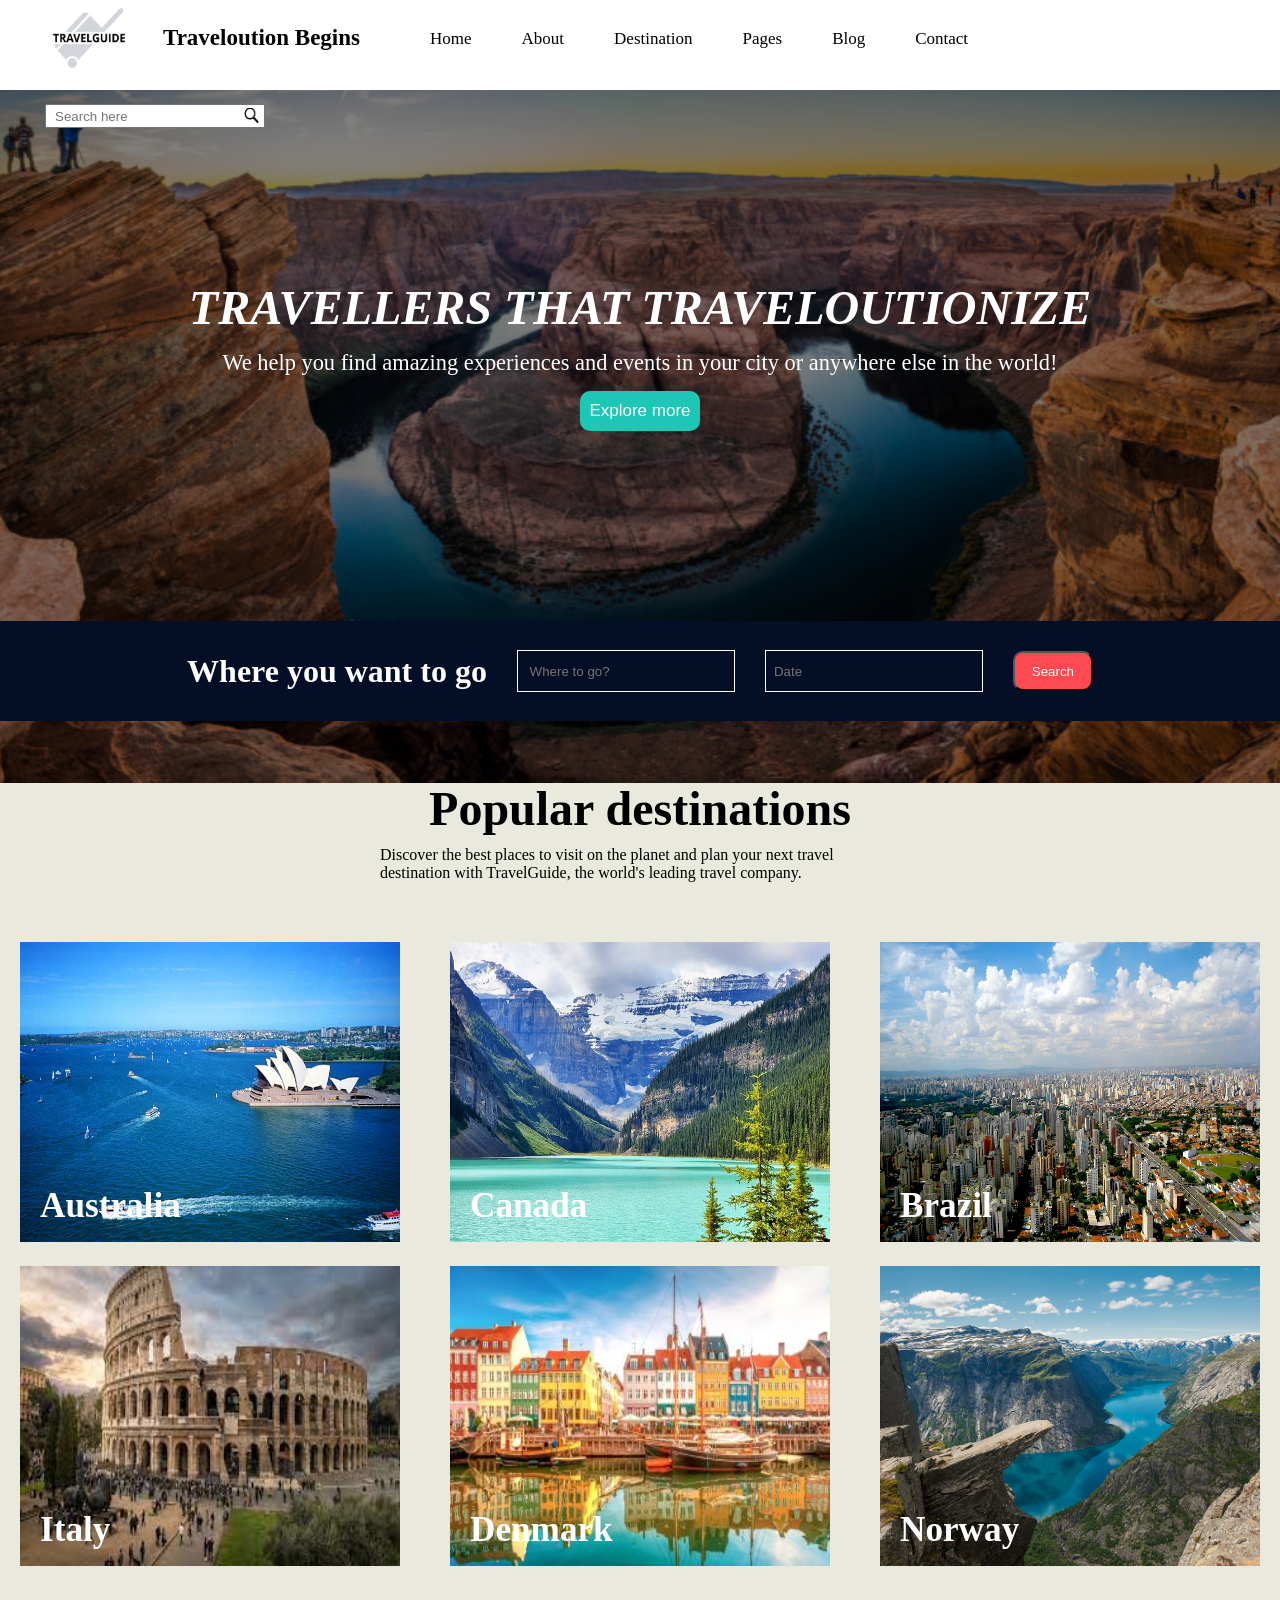
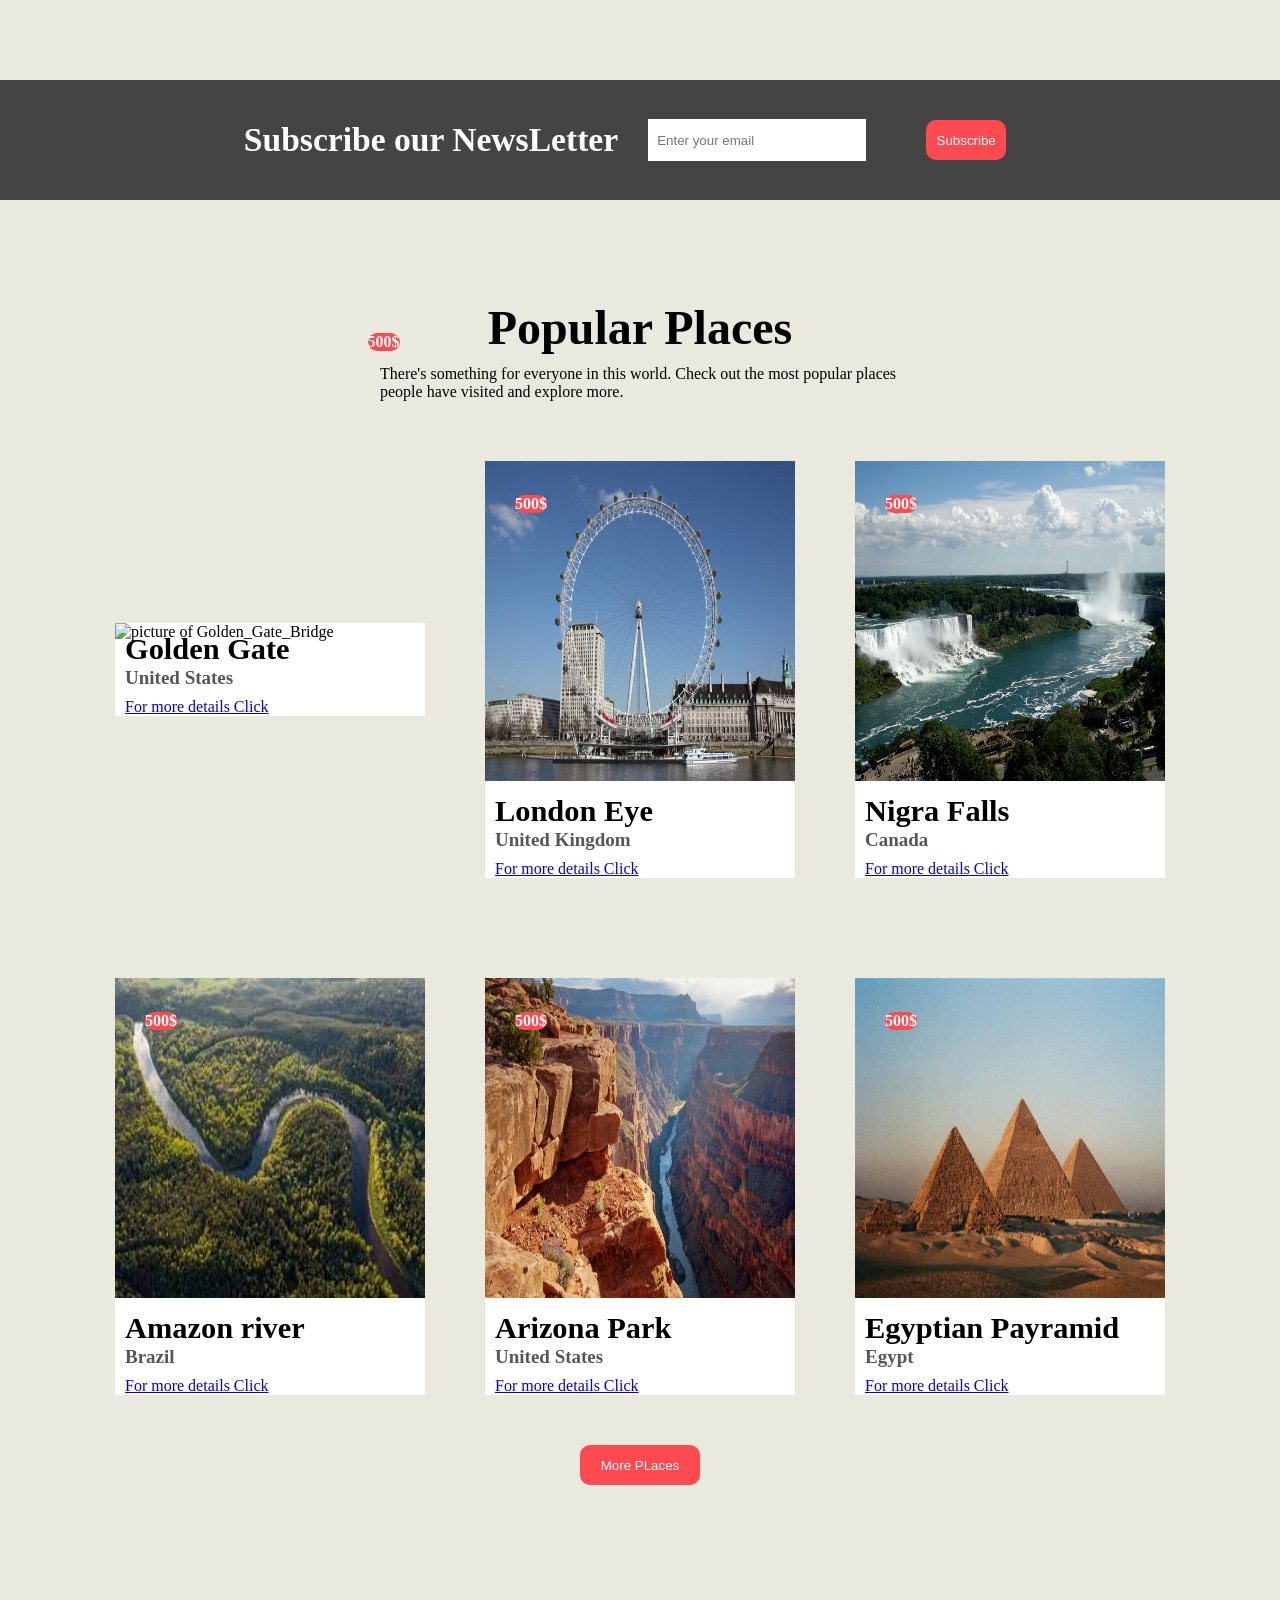
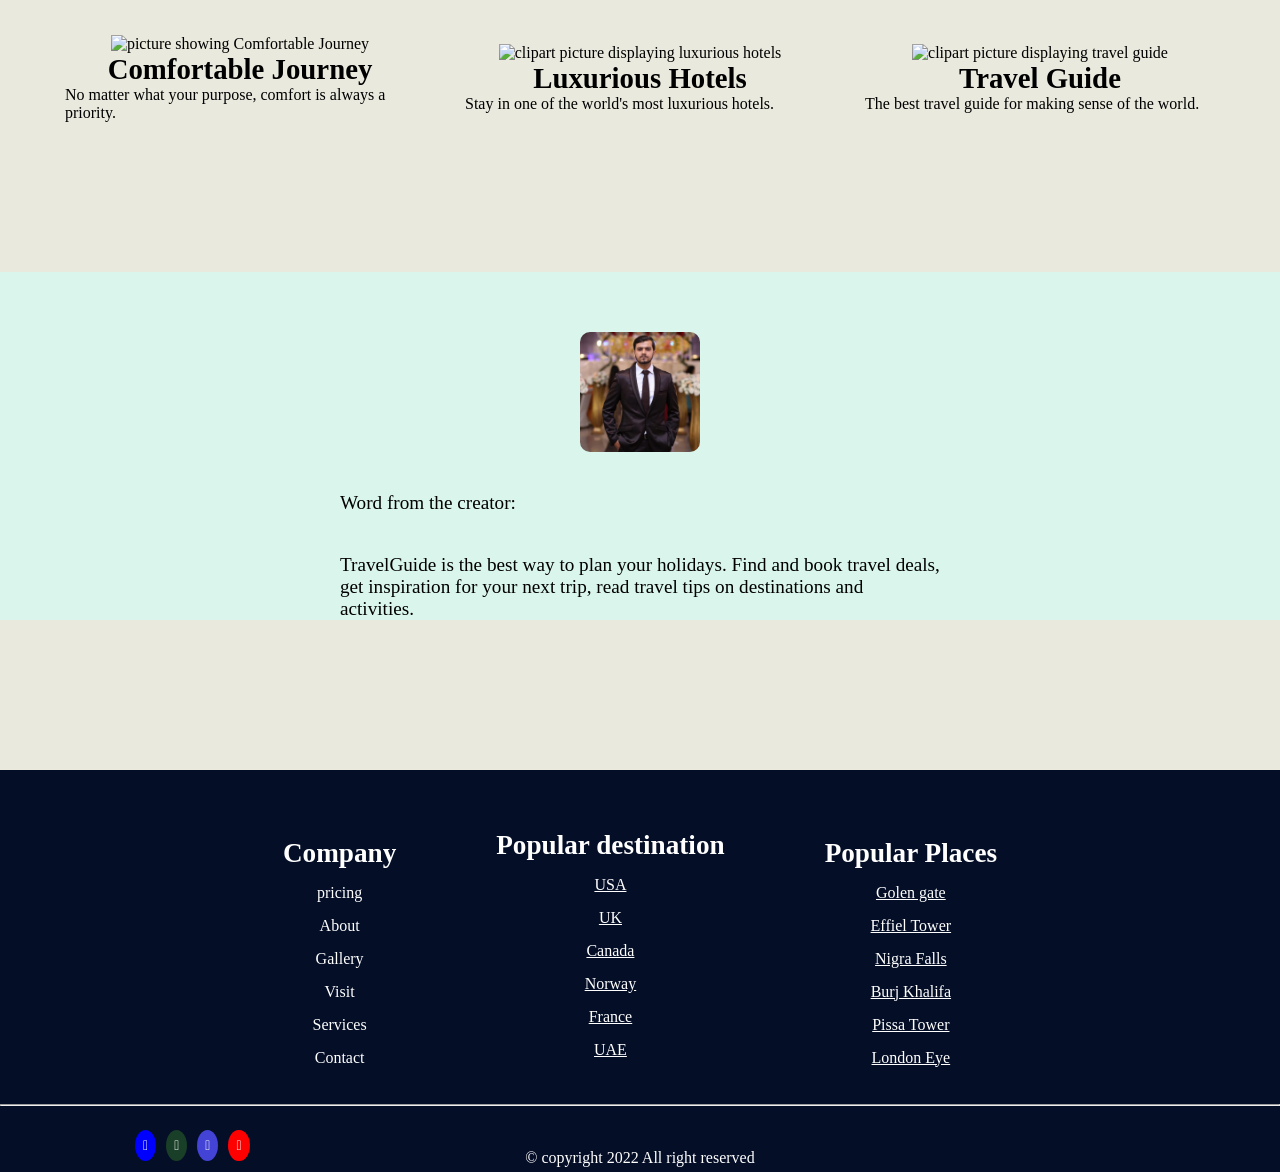
==== index.html @ 70f2ad27 "Update index.html" ====
<!DOCTYPE html>
<html lang="en">
  <head>
    <meta charset="UTF-8" />
    <meta http-equiv="X-UA-Compatible" content="IE=edge" />
    <meta name="viewport" content="width=device-width, initial-scale=1.0" />

    <meta name="description" content="Travel Guide Traveloution">
  <meta name="keywords" content="Traveloution,airways,world travel,Backpack">
  <meta name="author" content="Hassan Saif">

    <link rel="stylesheet" href="Tourism.css" />
    <title>BackPack Traveloution</title>
  </head>
  <body>
    <header>
      <div class="navbar">
        <img src="img/travelGuide.webp" alt="travel guide logo" />
        <h3>Traveloution Begins</h3>
        <div class="navigation">
          <ul>
            <li>Home</li>
            <li>About</li>
            <li>Destination</li>
            <li>Pages</li>
            <li>Blog</li>
            <li>Contact</li>
          </ul>
        </div>
        <div class="search">
          <input type="text" placeholder="Search here" />
          <img src="img/search.PNG" alt="search logo" />
        </div>
      </div>
    </header>

    <main>
      <div class="container">
        <h1>TRAVELLERS THAT TRAVELOUTIONIZE</h1>
        <p>
          We help you find amazing experiences and events in your city or anywhere else in the world!
        </p>
        <button class="btn">Explore more</button>
      </div>

      <div class="contain">
        <div class="c">
          <h1>Where you want to go</h1>
        </div>
        <div class="c">
          <input type="text" placeholder=" Where to go?" />
        </div>
        <div class="c">
          <input type="text" placeholder="Date" />
        </div>
        <div class="c">
          <button class="btn">Search</button>
        </div>
      </div>

      <div class="destination">
        <h1>Popular destinations</h1>
        <p>
          Discover the best places to visit on the planet and plan your next travel destination with TravelGuide, the world's leading travel company.
        </p>

        <div class="boxes">
          <div class="box">
            <img src="img/australiatour.jpg" alt="picture of Australia" />
            <h4>Australia</h4>
          </div>
          <div class="box">
            <img src="img/canadatour.jpg" alt="picture of Canada" />
            <h4>Canada</h4>
          </div>
          <div class="box">
            <img src="img/braziltour.jpg" alt="picture of Brazil" />
            <h4>Brazil</h4>
          </div>
        </div>
        <div class="boxes">
          <div class="box">
            <img src="img/italytour.jpg" alt="picture of Italy" />
            <h4>Italy</h4>
          </div>
          <div class="box">
            <img src="img/denmarktour.jpg" alt="picture of Denmark" />
            <h4>Denmark</h4>
          </div>
          <div class="box">
            <img src="img/norwaytour.jpg" alt="picture of Norway" />
            <h4>Norway</h4>
          </div>
        </div>
      </div>

      <div class="newsLetter">
        <h1>Subscribe our NewsLetter</h1>
        <!-- <div class="n">
                <h1>Subscribe our NewsLetter</h1>
            </div> -->
        <div class="n">
          <input type="text" placeholder="Enter your email" />
        </div>
        <div class="n">
          <button class="b">Subscribe</button>
        </div>
      </div>

      <div class="places">
        <h1>Popular Places</h1>
        <p>
          There's something for everyone in this world. Check out the most popular places people have visited and explore more.
        </p>

        <div class="place">
          <div class="area">
            <img src="img/golden_Gate.jpg" alt="picture of Golden_Gate_Bridge" />
            <h4>500$</h4>
            <h2>Golden Gate</h2>
            <h3>United States</h3>
            <a
              style="margin-left: 10px"
              href="https://www.nps.gov/goga/index.htm"
              target="_blank"
              >For more details Click</a
            >
          </div>
          <div class="area">
            <img src="img/london_eye.jpg" alt="picture of London eye" />
            <h4>500$</h4>
            <h2>London Eye</h2>
            <h3>United Kingdom</h3>
            <a
              style="margin-left: 10px"
              href="https://www.londoneye.com/"
              target="_blank"
              >For more details Click</a
            >
          </div>
          <div class="area">
            <img src="img/nigrafalls.jpg" alt="picture of Nigra Falls" />
            <h4>500$</h4>
            <h2>Nigra Falls</h2>
            <h3>Canada</h3>
            <a
              style="margin-left: 10px"
              href="https://www.niagarafallstourism.com/"
              target="_blank"
              >For more details Click</a
            >
          </div>
        </div>

        <div class="place">
          <div class="area">
            <img src="img/amazon_river.jpg" alt="picture of Amazon river" />
            <h4>500$</h4>
            <h2>Amazon river</h2>
            <h3>Brazil</h3>
            <a
              style="margin-left: 10px"
              href="https://en.wikipedia.org/wiki/Amazon_River"
              target="_blank"
              >For more details Click</a
            >
          </div>
          <div class="area">
            <img src="img/arizona_park.jpg" alt="picture of Arizona park" />
            <h4>500$</h4>
            <h2>Arizona Park</h2>
            <h3>United States</h3>
            <a
              style="margin-left: 10px"
              href="https://www.nps.gov/state/az/index.htm"
              target="_blank"
              >For more details Click</a
            >
          </div>
          <div class="area">
            <img src="img/egyptian_pyramid.jpg" alt="picture of egypt Pyramid" />
            <h4>500$</h4>
            <h2>Egyptian Payramid</h2>
            <h3>Egypt</h3>
            <a
              style="margin-left: 10px"
              href="https://www.britannica.com/topic/Pyramids-of-Giza"
              target="_blank"
              >For more details Click</a
            >
          </div>
        </div>

        <button class="more">More PLaces</button>
      </div>

      <div class="offers">
        <div class="off1">
          <img
            src="https://preview.colorlib.com/theme/travelo/img/svg_icon/1.svg"
            alt="picture showing Comfortable Journey"
          />
          <h1>Comfortable Journey</h1>
          <p>
            No matter what your purpose,
            comfort is always a priority.
          </p>
        </div>
        <div class="off1">
          <img
            src="https://preview.colorlib.com/theme/travelo/img/svg_icon/2.svg"
            alt="clipart picture displaying luxurious hotels "
          />
          <h1>Luxurious Hotels</h1>
          <p>
            Stay in one of the world's most luxurious hotels.
          </p>
        </div>
        <div class="off1">
          <img
            src="https://preview.colorlib.com/theme/travelo/img/svg_icon/3.svg"
            alt="clipart picture displaying travel guide"
          />
          <h1>Travel Guide</h1>
          <p>
            The best travel guide for making sense of the world.
          </p>
        </div>
      </div>

      <div class="comment">
        <img src="img/hassan.jpeg" alt="image of creator" />
        <p>
          Word from the creator:
        </p>
        <p>
           TravelGuide is the best way to plan your holidays. Find and book travel deals, get inspiration for your next trip, read travel tips on destinations and activities.
        </p>
      </div>
    </main>

    <footer>
      <div class="foot">
        <div class="f1">
          <h1>Company</h1>
          <p>pricing</p>
          <p>About</p>
          <p>Gallery</p>
          <p>Visit</p>
          <p>Services</p>
          <p>Contact</p>
        </div>
        <div class="f1">
          <h1>Popular destination</h1>
          <p>  </p>
          <a
              style="color: white"
              href="https://www.nyse.com/index"
              >USA
          </a>
          <p>  </p>
          <a
              style="color: white"
              href="https://www.britannica.com/place/United-Kingdom"
              >UK
          </a>

          <p>  </p>
          <a
              style="color: white"
              href="https://travel.usnews.com/rankings/best-canada-vacations/"
              >Canada
          </a>

          <p>  </p>
          <a
              style="color: white"
              href="https://kids.nationalgeographic.com/geography/countries/article/norway"
              >Norway
          </a>
          <p>  </p>
          <a
              style="color: white"
              href="https://www.nationsonline.org/oneworld/france.htm"
              >France
          </a>
          <p>  </p>
          <a
              style="color: white"
              href="https://www.dfat.gov.au/geo/united-arab-emirates/united-arab-emirates-country-brief"
              >UAE
          </a>
          <p>  </p>
        </div>
        <div class="f1">
          <h1>Popular Places</h1>

          <p>  </p>
          <a
              style="color: white"
              href=" https://en.wikipedia.org/wiki/Golden_Gate_Bridge"
              >Golen gate
          </a>
          <p>  </p>
          <a
              style="color: white"
              href=" https://www.toureiffel.paris/en"
              >Effiel Tower
          </a>
          <p>  </p>
          <a
              style="color: white"
              href="https://www.niagarafallslive.com/"
              >Nigra Falls
          </a>
          <p>  </p>
          <a
              style="color: white"
              href="https://www.burjkhalifa.ae/en/"
              >Burj Khalifa
          </a>
          <p>  </p>
          <a
              style="color: white"
              href="https://www.florence-museum.com/leaning-tower-of-pisa.php"
              >Pissa Tower
          </a>
          <p>  </p>
          <a
              style="color: white"
              href="https://www.londoneye.com/"
              >London Eye
          </a>

        </div>
      </div>
      <hr style="margin-top: 30px" />
      <div style="margin-top: 20px; padding: 5px" class="copyright">
        <div style="margin-left: 120px" class="icons">
          <a id="icon1" href="https://www.facebook.com/" target="_blank"></a>

          <a id="icon2" href="https://www.whatsapp.com/" target="_blank"></a>
          <a
            id="icon3"
            target="_blank" href="https://twitter.com/" target="_blank"></a>
          </a>
          <a id="icon4" href="https://www.youtube.com/" target="_blank"></a>
        </div>
        <p>&copy; copyright 2022 All right reserved</p>
      </div>
    </footer>
  </body>
  <script
    src="https://kit.fontawesome.com/7025fa2efc.js"
    crossorigin="anonymous"
  ></script>
</html>
---- Tourism.css ----
*{
    margin: 0;
    padding: 0;
}
body{
    background-color: rgb(233, 233, 222);
}
header{
    background-color: white;
    position: sticky;
    top: 0;
    height: 90px;
    z-index: 2;
}
.navbar{
    display: flex;
    flex-wrap: wrap;
}
.navbar h3{
    font-size: 23px;
    margin: 25px -15px;
}
.navbar img{
    width: 90px;
    height: 60px;
    margin: 8px 44px;
}
ul{
    display: flex;
    margin: 0px 60px;
}
li{
    list-style: none;
    margin: 29px 25px;
    font-size: 17px;
}
li:hover{
    color: #1EC6B6;
    cursor: pointer;
}
.search {
    display: flex;
}
.search input{
    margin: 26px 45px;
    width: 200px;
    height: 20px;
    padding: 0px 8px;
}
.search img{
    width: 15px;
    height: 15px;
    position: relative;
    top: 22px;
    left: -110px;
}
.container::before{
    content: '';
    background: url('img/us tourism.jpeg') no-repeat center center/cover;
    position: absolute;
    width: 100%;
    height: 95%;
    z-index: -1;
    filter: brightness(50%);
}
.container{
    color: white;
    display: flex;
    flex-direction: column;
    align-items: center;
    justify-content: center;
    margin: 180px 0px;
    flex-wrap: wrap;
}
.container h1{
    margin: 10px 0px;
    font-size: 3rem;
    font-style: italic;
}
.container p{
    margin: 5px 0px;
    font-size: 1.4rem;
}
.container .btn{
    margin: 10px 0px;
    color: white;
    font-size: 17px;
    width: 120px;
    height: 40px;
    background-color: #1EC6B6;
    border: 2px solid #1EC6B6;
    border-radius: 10px;
}
.container .btn:hover{
    background-color: #FF4A52;
    border: 2px solid #FF4A52;
    font-weight: bold;
    cursor: pointer;
}
.contain{
    background-color: #040E27;
    height: 100px;
    color: white;
    display: flex;
    justify-content: center;
    align-items: center;
}
.c{
    margin: 0px 15px;
}
.c input{
    background-color: #040E27;
    border: 1px solid white;
    color: white;
    width: 200px;
    height: 40px;
    padding: 0px 8px;
}
.c .btn{
    width: 80px;
    height: 40px;
    background-color: #FF4A52;
    color: white;
    border-radius: 10px;
}
.c .btn:hover{
    background-color: #1EC6B6;
    cursor: pointer;
    font-weight: bold;
}
.destination{
    margin: 60px 0px;
    display: flex;
    flex-direction: column;
    justify-content: center;
    align-items: center;
}
.destination h1{
    font-size: 3rem;
}
.destination p{
    margin: 10px 0px;
    width: 520px;
}
.boxes{
    margin: 50px 0px;
    display: flex;
    justify-content: center;
    align-items: center;
}
.box{
    margin: 0px 25px;
}
.box img{
    width: 380px ;
    height: 300px;
}
.box h4{
    margin: -60px 20px;
    font-size: 2.2rem;
    color: white;
}

.newsLetter{
    margin-top: 140px;
    height: 120px;
    display: flex;
    justify-content: center;
    align-items: center;
    background-color: #444;
}
.n{
    margin: 0px 30px;
}
.n input{
    background-color: white;
    border: 1px solid white;
    color:#444 ;
    width: 200px;
    height: 40px;
    padding: 0px 8px;
}
.n .b{
    width: 80px;
    height: 40px;
    background-color: #FF4A52;
    border: 2px solid #FF4A52;
    color: white;
    border-radius: 10px;
}
.n .b:hover{
    background-color: #1EC6B6;
    border: 2px solid  #1EC6B6;
    font-weight: bold;
    cursor: pointer;
}
.newsLetter h1{
    color: white;
    font-size: 2.1rem;
}
.places{
    margin: 100px 0px;
    color: black;
    display: flex;
    flex-direction: column;
    justify-content: center;
    align-items: center;
}
.places h1{
    font-size: 3rem;
}
.places p{
    margin: 10px 0px;
    width: 520px;
}
.place{
    margin: 50px 0px;
    display: flex;
    justify-content: center;
    align-items: center;
}
.area img{
    width: 310px;
    height: 320px;
}
.area{
    background-color: white;
    width: 310px;
    margin: 0px 30px;
}
.area h2{
    margin: -9px 10px;
    font-size: 1.9rem;
}
.area h3{
    margin: 9px 10px;
    color: rgb(87, 85, 85);
    font-size: 19px;
}
.area h4{
    position: relative;
    top: -290px;
    right: -30px;
    background-color: #FF4A52;
    display: inline-block;
    border-radius: 10px;
    color: white;
}

.area:hover{
    color: #FF4A52;
    cursor: pointer;
}
.places .more{
    width: 120px;
    height: 40px;
    background-color: #FF4A52;
    border: 2px solid #FF4A52;
    color: white;
    border-radius: 10px;
}
.places .more:hover{
    background-color: #1EC6B6;
    border: 2px solid  #1EC6B6;
    font-weight: bold;
    cursor: pointer;
    font-weight: bold;
}
.offers{
    margin-top: 150px;
    display: flex;
    justify-content: center;
    align-items: center;
}
.off1{
    display: flex;
    flex-direction: column;
    justify-content: center;
    align-items: center;
    margin: 0px 25px;
    flex-wrap: wrap;
}
.off1 p{
    width: 350px;
}
.off1 h1{
    font-size: 1.8rem;
}
.comment{
    margin-top: 150px;
    display: flex;
    flex-direction: column;
    justify-content: center;
    align-items: center;
    flex-wrap: wrap;
    background-color: rgb(217, 245, 236);
}
.comment img{
    margin-top: 60px;
    width: 120px;
    height: 120px;
    border-radius: 10px;
}
.comment p{
    margin-top: 40px;
    font-size: 1.2rem;
    width: 600px;
}
footer{
    margin-top: 150px;
    background-color: #040e27;
}
.foot{
    display: flex;
    justify-content: center;
    align-items: center;
    flex-wrap: wrap;
}
.f1{
    display: flex;
    flex-direction: column;
    justify-content: center;
    align-items: center;
    color: white;
    margin: 0px 50px;
    flex-wrap: wrap;
}
.f1 p{
    margin-top: 15px;
}
.f1 h1{
    margin-top: 60px;
    font-size: 1.7rem;
}
.copyright{
    color: white;
    text-align: center;
    font-size: 1.0rem;
}
.f1 p:hover{
    color: #FF4A52;
    cursor: pointer;
}
.icons{
    display: flex;
}
#icon1::before{
content:"\f09a";
font-family: FontAwesome;
color: white;
background-color: blue;
padding: 8px;
border-radius: 50%;
font-size: 14px;
position: relative;
top: 5px;
margin-left: 10px;
}
#icon2::before{
content:"\f232";
font-family: FontAwesome;
color: white;
background-color: rgb(26, 63, 40);
padding: 8px;
border-radius: 50%;
font-size: 14px;
position: relative;
top: 5px;
margin-left: 10px;
}
#icon3::before{
content:"\f099";
font-family: FontAwesome;
color: white;
background-color: rgb(67, 67, 214);
padding: 8px;
border-radius: 50%;
font-size: 14px;
position: relative;
top: 5px;
margin-left: 10px;
}
#icon4::before{
content:"\f167";
font-family: FontAwesome;
color: white;
background-color: red;
padding: 8px;
border-radius: 50%;
font-size: 14px;
position: relative;
top: 5px;
margin-left: 10px;
}
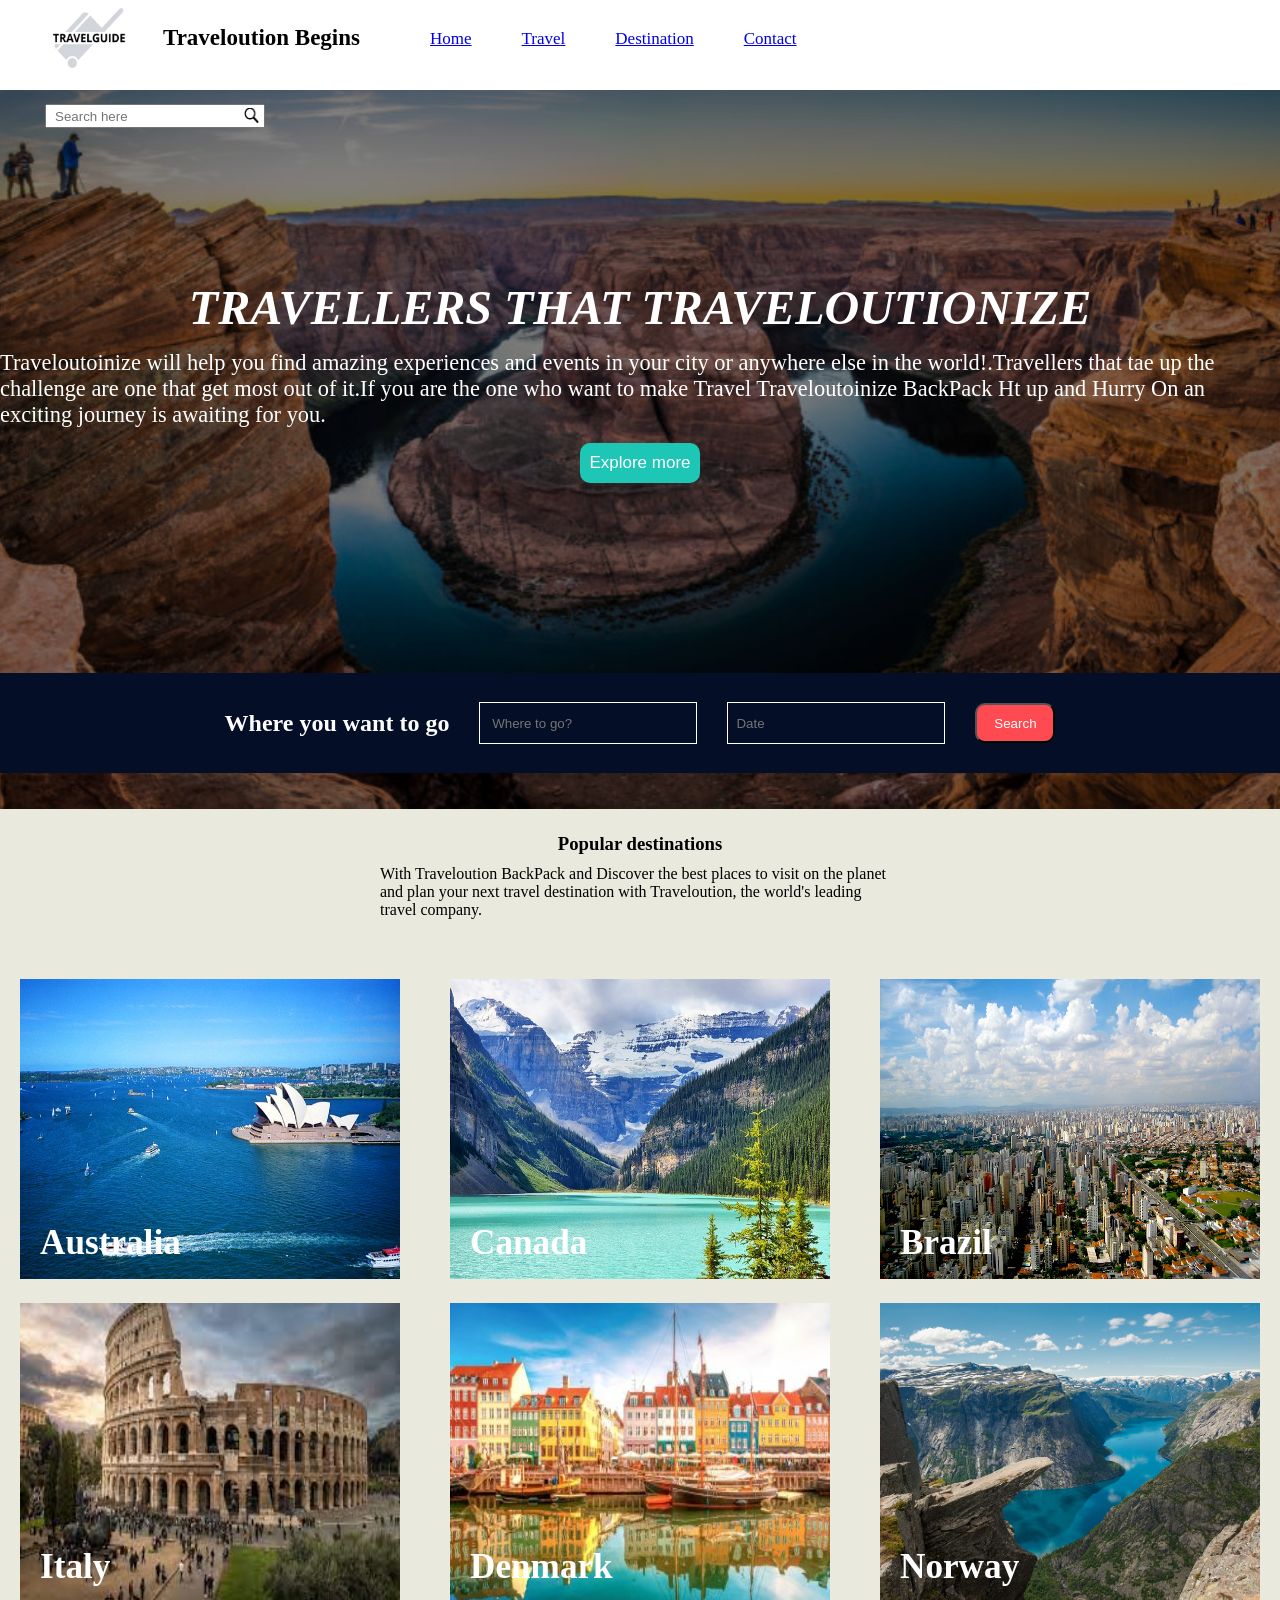
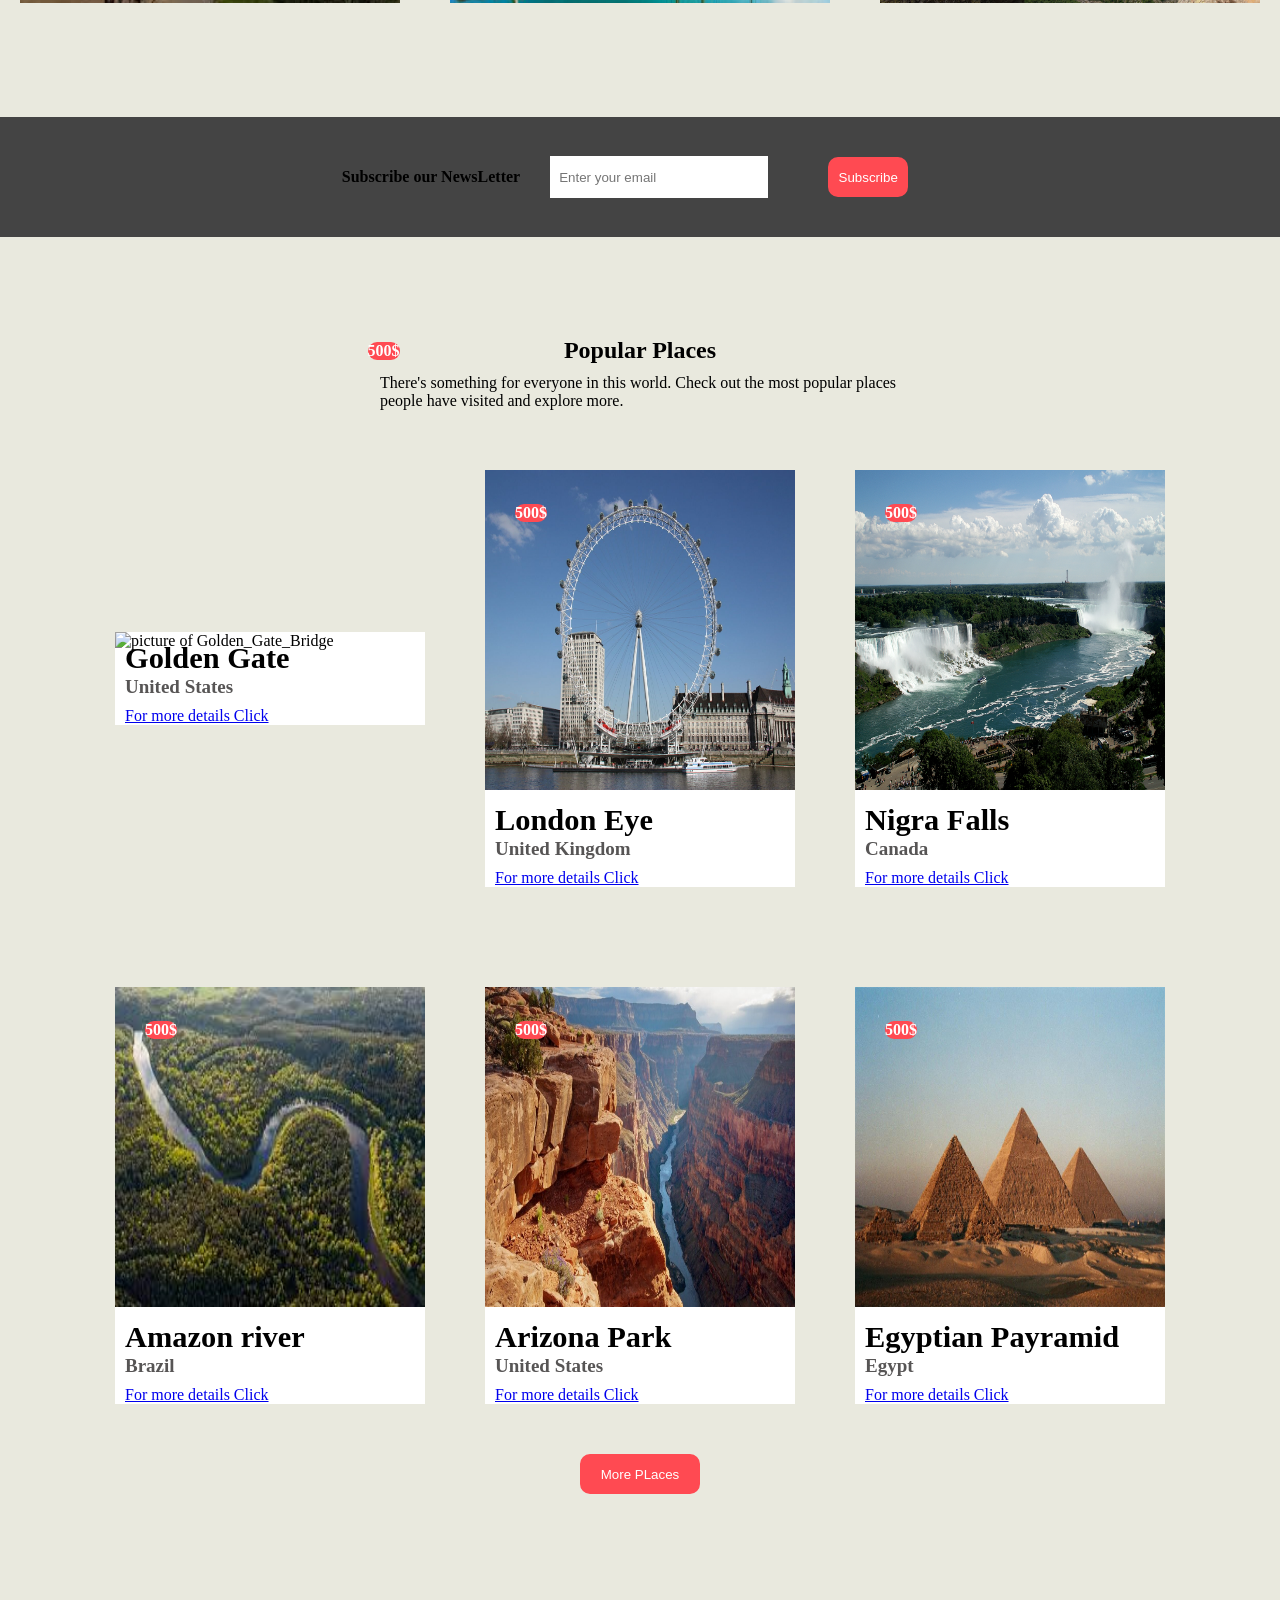
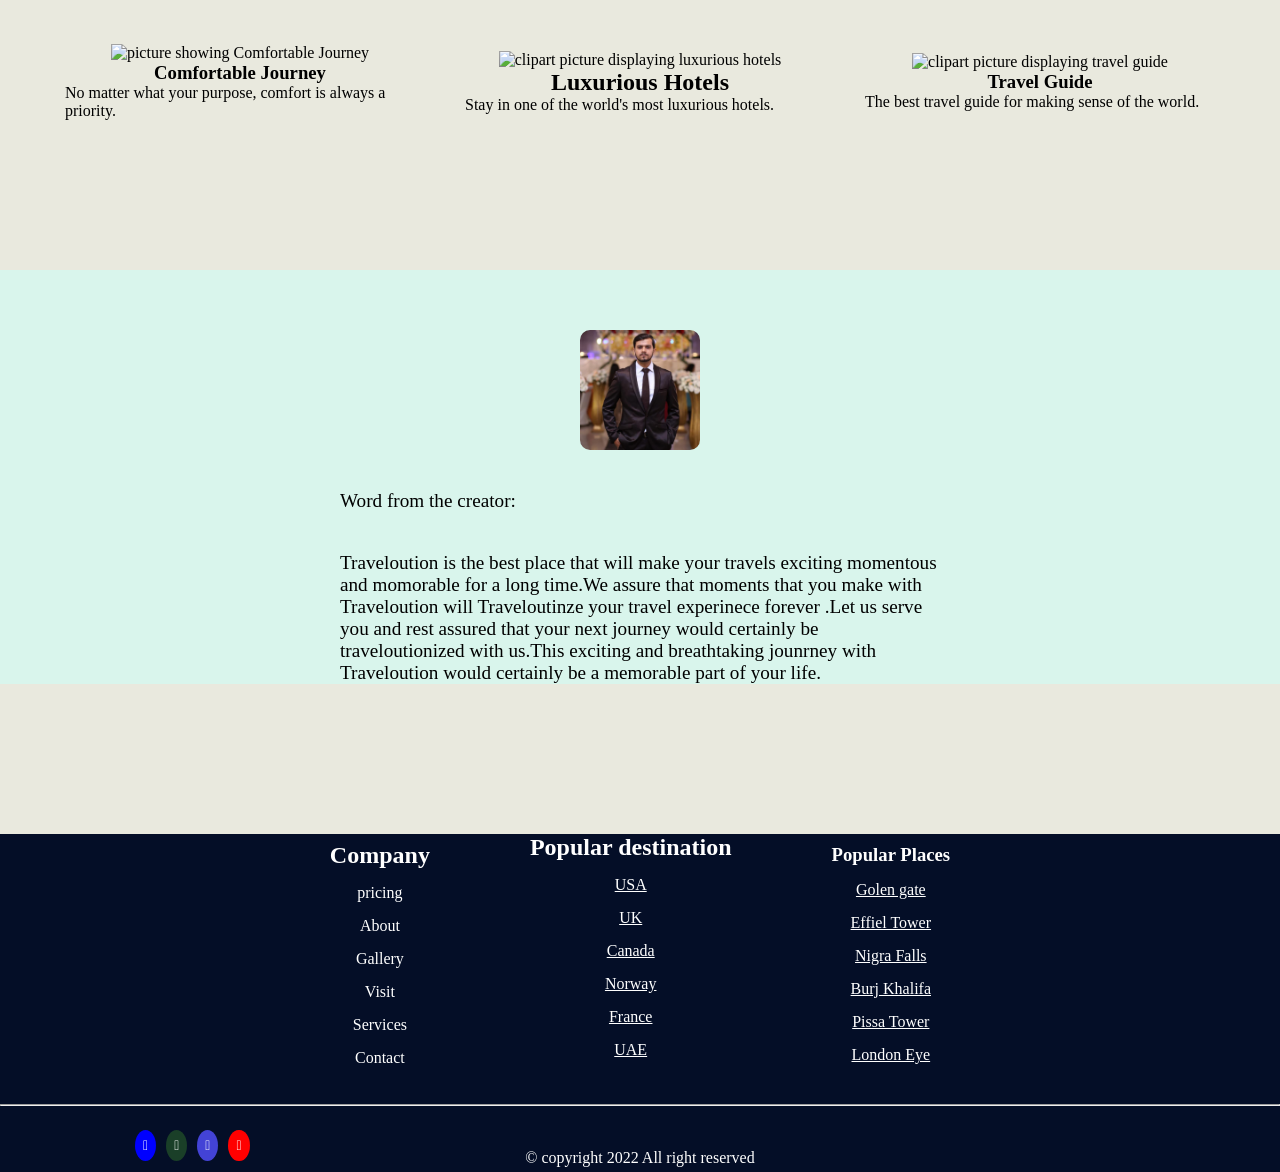
==== commit 28e66a7b: "Update index.html" ====
--- a/index.html
+++ b/index.html
@@ -19,12 +19,10 @@
         <h3>Traveloution Begins</h3>
         <div class="navigation">
           <ul>
-            <li>Home</li>
-            <li>About</li>
-            <li>Destination</li>
-            <li>Pages</li>
-            <li>Blog</li>
-            <li>Contact</li>
+            <li><a href="#myhome">Home</a></li>
+            <li><a href="#travel">Travel</a></li>
+            <li><a href="#myplaces">Destination</a></li>
+            <li><a href="#contact">Contact</a></li>
           </ul>
         </div>
         <div class="search">
@@ -35,17 +33,17 @@
     </header>
 
     <main>
-      <div class="container">
+      <div class="container" id="myhome">
         <h1>TRAVELLERS THAT TRAVELOUTIONIZE</h1>
         <p>
-          We help you find amazing experiences and events in your city or anywhere else in the world!
+          Traveloutoinize will help you find amazing experiences and events in your city or anywhere else in the world!.Travellers that tae up the challenge are one that get most out of it.If you are the one who want to make Travel Traveloutoinize BackPack Ht up and Hurry On an exciting journey is awaiting for you.
         </p>
         <button class="btn">Explore more</button>
       </div>
 
       <div class="contain">
         <div class="c">
-          <h1>Where you want to go</h1>
+          <h2>Where you want to go</h2>
         </div>
         <div class="c">
           <input type="text" placeholder=" Where to go?" />
@@ -58,10 +56,10 @@
         </div>
       </div>
 
-      <div class="destination">
-        <h1>Popular destinations</h1>
-        <p>
-          Discover the best places to visit on the planet and plan your next travel destination with TravelGuide, the world's leading travel company.
+      <div class="destination" id="travel">
+        <h3>Popular destinations</h3>
+        <p>
+          With Traveloution BackPack and Discover the best places to visit on the planet and plan your next travel destination with Traveloution, the world's leading travel company.
         </p>
 
         <div class="boxes">
@@ -95,7 +93,7 @@
       </div>
 
       <div class="newsLetter">
-        <h1>Subscribe our NewsLetter</h1>
+        <h4>Subscribe our NewsLetter</h4>
         <!-- <div class="n">
                 <h1>Subscribe our NewsLetter</h1>
             </div> -->
@@ -107,8 +105,8 @@
         </div>
       </div>
 
-      <div class="places">
-        <h1>Popular Places</h1>
+      <div class="places" id="myplaces">
+        <h2>Popular Places</h2>
         <p>
           There's something for everyone in this world. Check out the most popular places people have visited and explore more.
         </p>
@@ -200,7 +198,7 @@
             src="https://preview.colorlib.com/theme/travelo/img/svg_icon/1.svg"
             alt="picture showing Comfortable Journey"
           />
-          <h1>Comfortable Journey</h1>
+          <h3>Comfortable Journey</h3>
           <p>
             No matter what your purpose,
             comfort is always a priority.
@@ -211,7 +209,7 @@
             src="https://preview.colorlib.com/theme/travelo/img/svg_icon/2.svg"
             alt="clipart picture displaying luxurious hotels "
           />
-          <h1>Luxurious Hotels</h1>
+          <h2>Luxurious Hotels</h2>
           <p>
             Stay in one of the world's most luxurious hotels.
           </p>
@@ -221,7 +219,7 @@
             src="https://preview.colorlib.com/theme/travelo/img/svg_icon/3.svg"
             alt="clipart picture displaying travel guide"
           />
-          <h1>Travel Guide</h1>
+          <h3>Travel Guide</h3>
           <p>
             The best travel guide for making sense of the world.
           </p>
@@ -234,15 +232,15 @@
           Word from the creator:
         </p>
         <p>
-           TravelGuide is the best way to plan your holidays. Find and book travel deals, get inspiration for your next trip, read travel tips on destinations and activities.
+           Traveloution is the best place that will make your travels exciting momentous and momorable for a long time.We assure that moments that you make with Traveloution will Traveloutinze your travel experinece forever .Let us serve you and rest assured that your next journey would certainly be traveloutionized with us.This exciting and breathtaking jounrney with Traveloution would certainly be a memorable part of your life.
         </p>
       </div>
     </main>
 
     <footer>
-      <div class="foot">
+      <div class="foot" id="contact">
         <div class="f1">
-          <h1>Company</h1>
+          <h2>Company</h2>
           <p>pricing</p>
           <p>About</p>
           <p>Gallery</p>
@@ -251,7 +249,7 @@
           <p>Contact</p>
         </div>
         <div class="f1">
-          <h1>Popular destination</h1>
+          <h2>Popular destination</h2>
           <p>  </p>
           <a
               style="color: white"
@@ -293,7 +291,7 @@
           <p>  </p>
         </div>
         <div class="f1">
-          <h1>Popular Places</h1>
+          <h3>Popular Places</h3>
 
           <p>  </p>
           <a
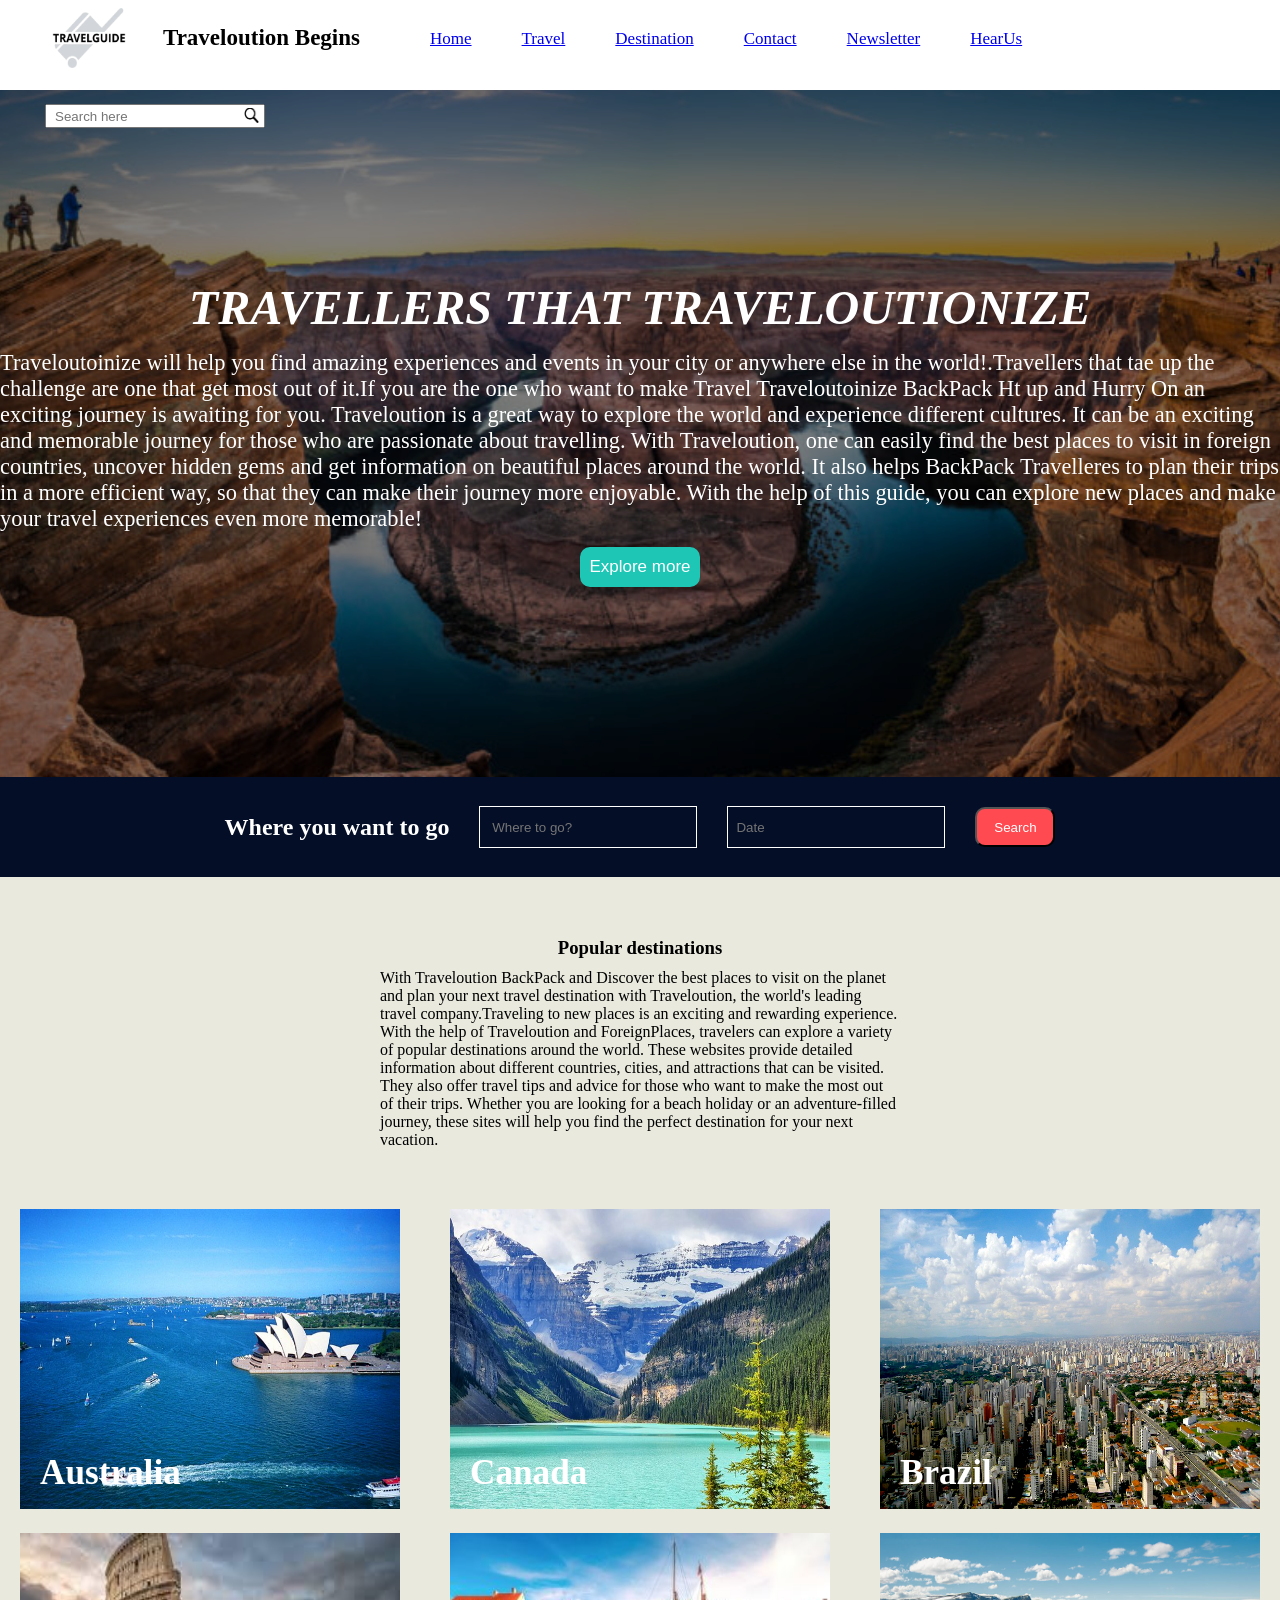
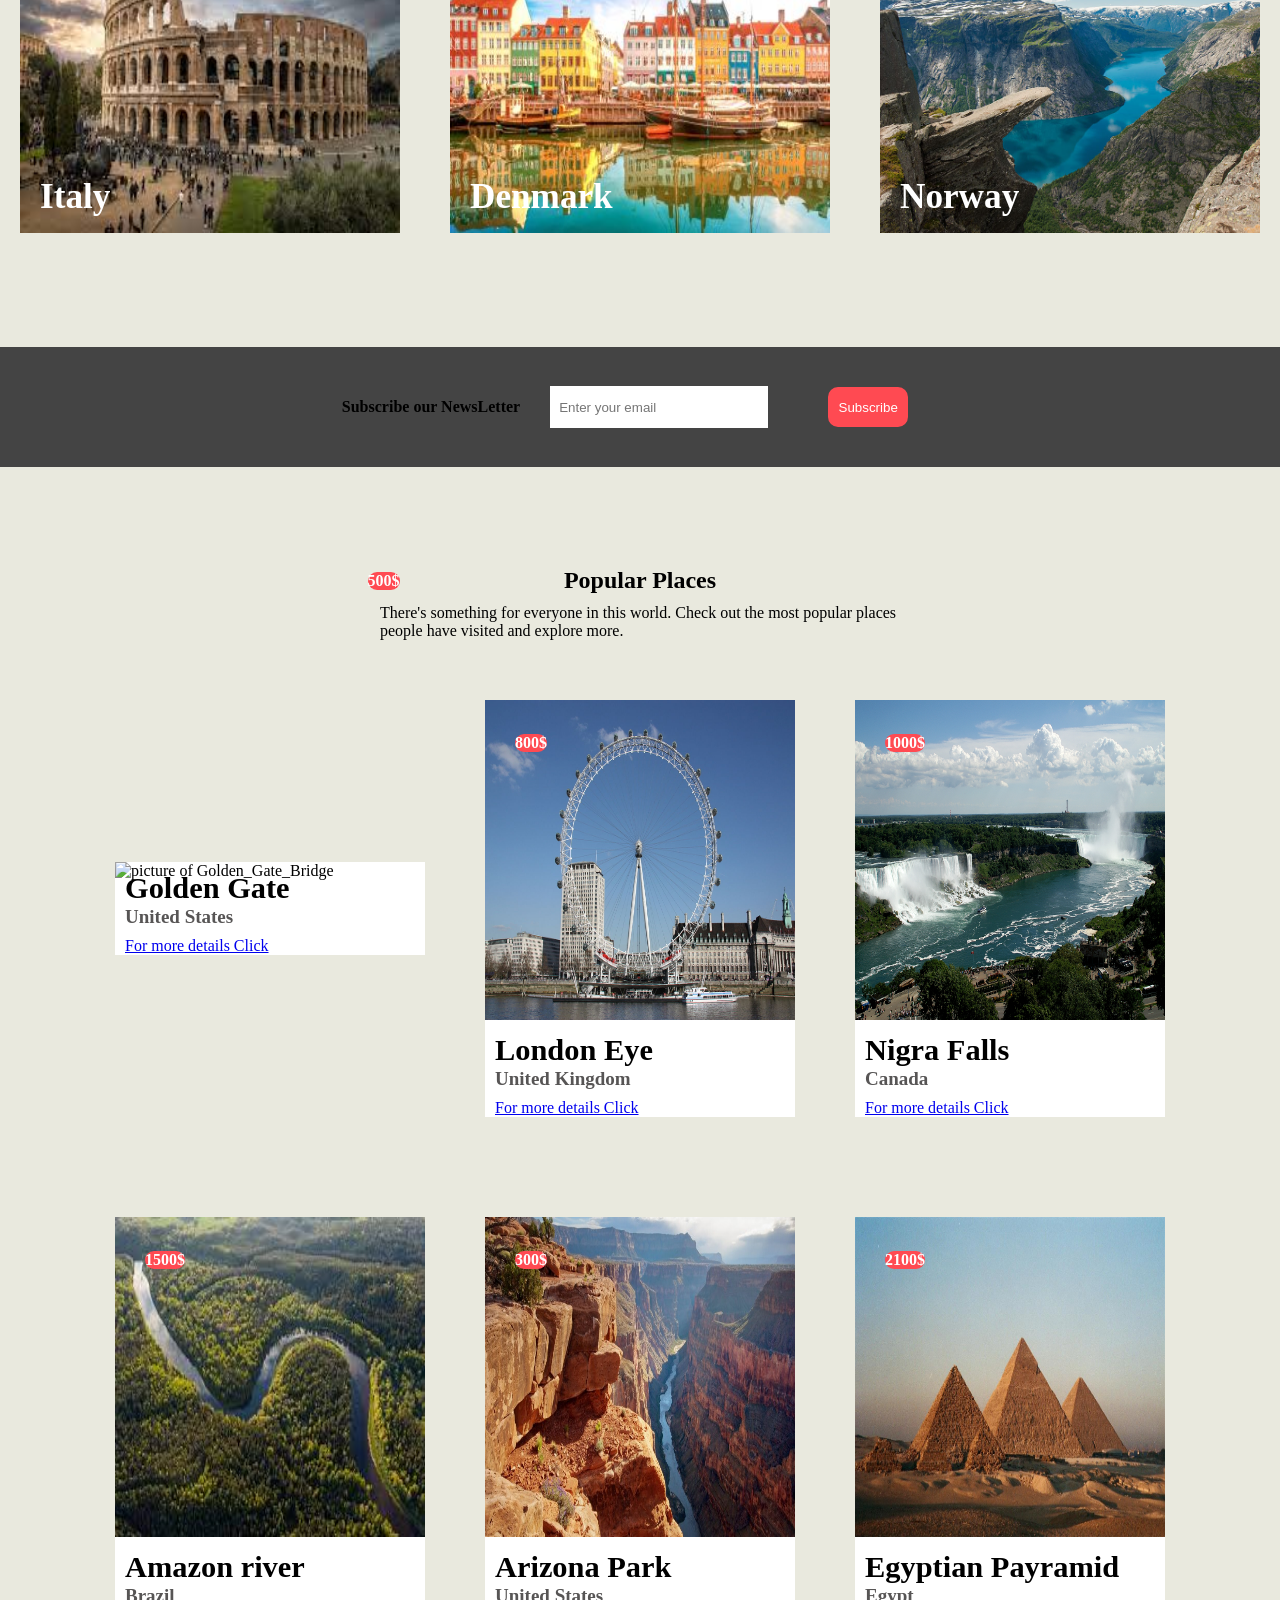
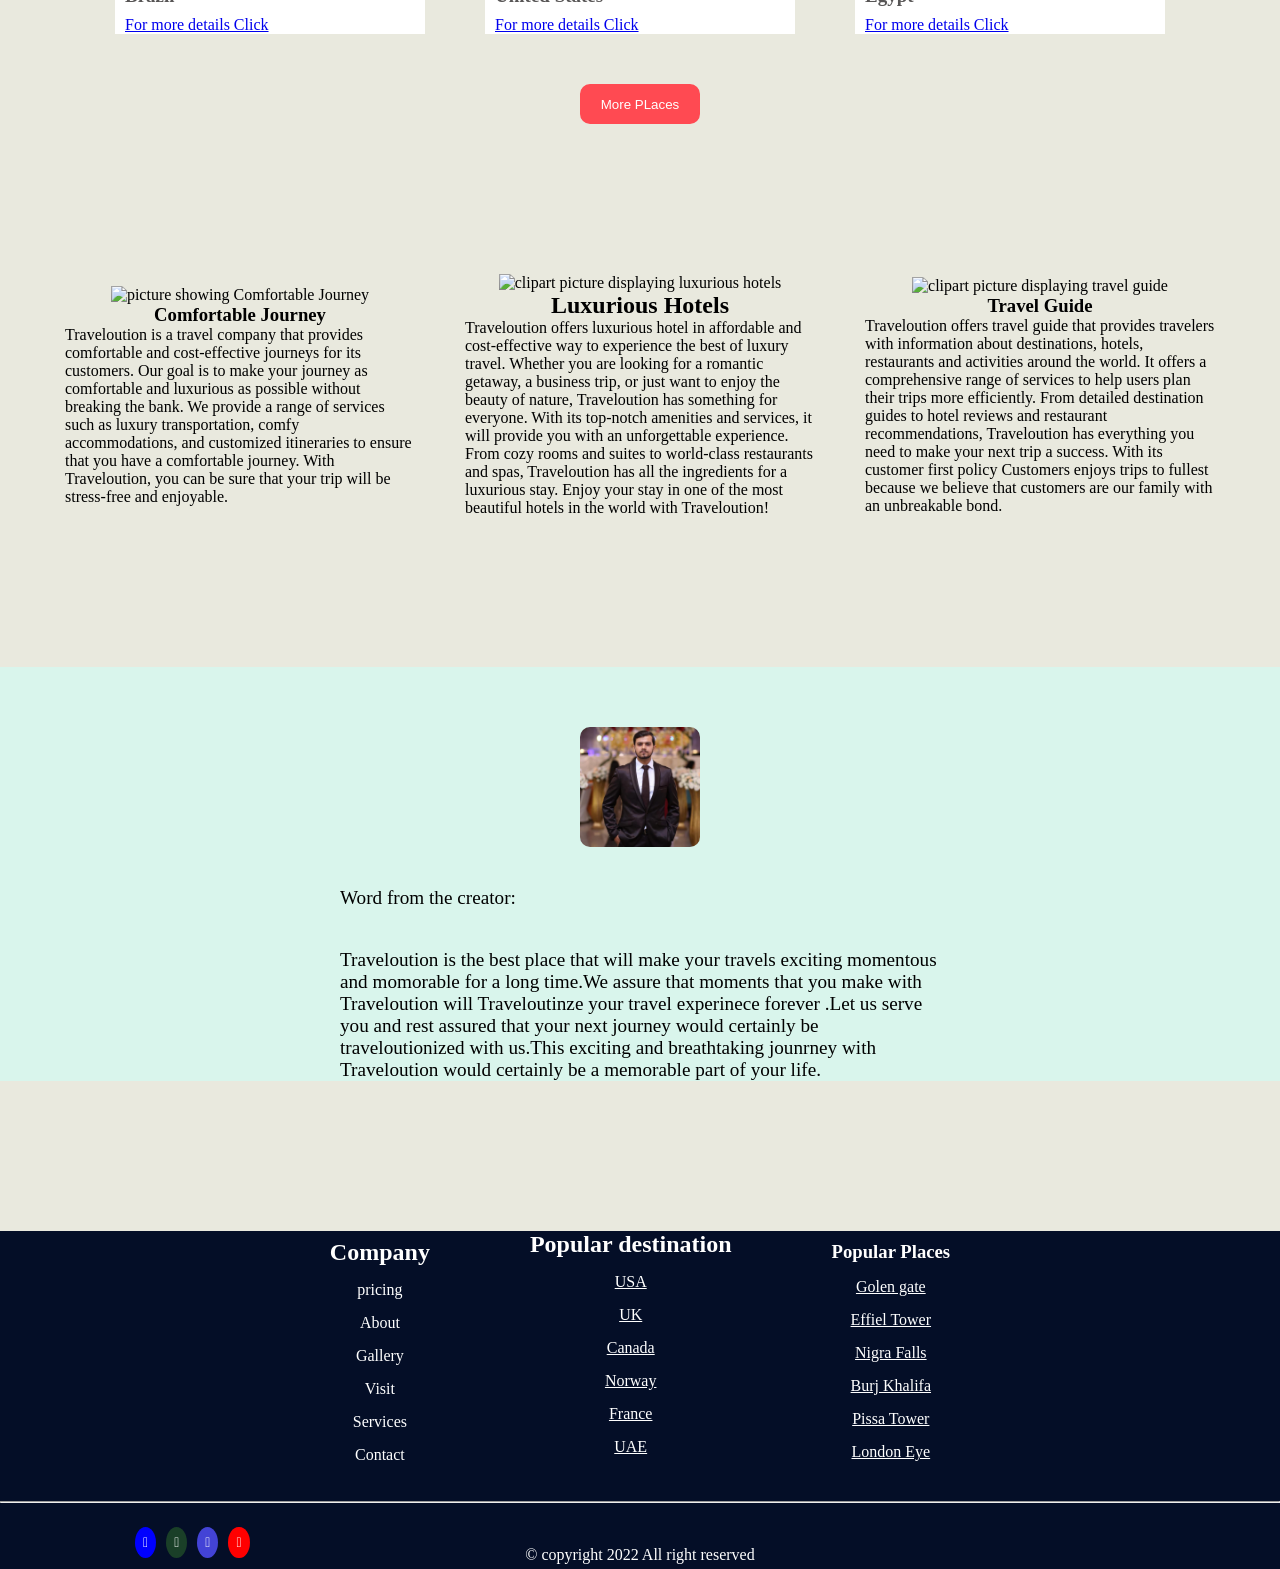
==== commit f5ff10cc: "Updated" ====
--- a/index.html
+++ b/index.html
@@ -23,6 +23,8 @@
             <li><a href="#travel">Travel</a></li>
             <li><a href="#myplaces">Destination</a></li>
             <li><a href="#contact">Contact</a></li>
+            <li><a href="#mynews">Newsletter</a></li>
+            <li><a href="#fromus">HearUs</a></li>
           </ul>
         </div>
         <div class="search">
@@ -37,6 +39,7 @@
         <h1>TRAVELLERS THAT TRAVELOUTIONIZE</h1>
         <p>
           Traveloutoinize will help you find amazing experiences and events in your city or anywhere else in the world!.Travellers that tae up the challenge are one that get most out of it.If you are the one who want to make Travel Traveloutoinize BackPack Ht up and Hurry On an exciting journey is awaiting for you.
+          Traveloution is a great way to explore the world and experience different cultures. It can be an exciting and memorable journey for those who are passionate about travelling. With Traveloution, one can easily find the best places to visit in foreign countries, uncover hidden gems and get information on beautiful places around the world. It also helps BackPack Travelleres to plan their trips in a more efficient way, so that they can make their journey more enjoyable. With the help of this guide, you can explore new places and make your travel experiences even more memorable!
         </p>
         <button class="btn">Explore more</button>
       </div>
@@ -59,7 +62,7 @@
       <div class="destination" id="travel">
         <h3>Popular destinations</h3>
         <p>
-          With Traveloution BackPack and Discover the best places to visit on the planet and plan your next travel destination with Traveloution, the world's leading travel company.
+          With Traveloution BackPack and Discover the best places to visit on the planet and plan your next travel destination with Traveloution, the world's leading travel company.Traveling to new places is an exciting and rewarding experience. With the help of Traveloution and ForeignPlaces, travelers can explore a variety of popular destinations around the world. These websites provide detailed information about different countries, cities, and attractions that can be visited. They also offer travel tips and advice for those who want to make the most out of their trips. Whether you are looking for a beach holiday or an adventure-filled journey, these sites will help you find the perfect destination for your next vacation.
         </p>
 
         <div class="boxes">
@@ -92,7 +95,7 @@
         </div>
       </div>
 
-      <div class="newsLetter">
+      <div class="newsLetter" id="mynews">
         <h4>Subscribe our NewsLetter</h4>
         <!-- <div class="n">
                 <h1>Subscribe our NewsLetter</h1>
@@ -126,7 +129,7 @@
           </div>
           <div class="area">
             <img src="img/london_eye.jpg" alt="picture of London eye" />
-            <h4>500$</h4>
+            <h4>800$</h4>
             <h2>London Eye</h2>
             <h3>United Kingdom</h3>
             <a
@@ -138,7 +141,7 @@
           </div>
           <div class="area">
             <img src="img/nigrafalls.jpg" alt="picture of Nigra Falls" />
-            <h4>500$</h4>
+            <h4>1000$</h4>
             <h2>Nigra Falls</h2>
             <h3>Canada</h3>
             <a
@@ -153,7 +156,7 @@
         <div class="place">
           <div class="area">
             <img src="img/amazon_river.jpg" alt="picture of Amazon river" />
-            <h4>500$</h4>
+            <h4>1500$</h4>
             <h2>Amazon river</h2>
             <h3>Brazil</h3>
             <a
@@ -165,7 +168,7 @@
           </div>
           <div class="area">
             <img src="img/arizona_park.jpg" alt="picture of Arizona park" />
-            <h4>500$</h4>
+            <h4>300$</h4>
             <h2>Arizona Park</h2>
             <h3>United States</h3>
             <a
@@ -177,7 +180,7 @@
           </div>
           <div class="area">
             <img src="img/egyptian_pyramid.jpg" alt="picture of egypt Pyramid" />
-            <h4>500$</h4>
+            <h4>2100$</h4>
             <h2>Egyptian Payramid</h2>
             <h3>Egypt</h3>
             <a
@@ -200,8 +203,7 @@
           />
           <h3>Comfortable Journey</h3>
           <p>
-            No matter what your purpose,
-            comfort is always a priority.
+            Traveloution is a travel company that provides comfortable and cost-effective journeys for its customers. Our goal is to make your journey as comfortable and luxurious as possible without breaking the bank. We provide a range of services such as luxury transportation, comfy accommodations, and customized itineraries to ensure that you have a comfortable journey. With Traveloution, you can be sure that your trip will be stress-free and enjoyable.
           </p>
         </div>
         <div class="off1">
@@ -211,7 +213,7 @@
           />
           <h2>Luxurious Hotels</h2>
           <p>
-            Stay in one of the world's most luxurious hotels.
+            Traveloution offers luxurious hotel in affordable and cost-effective way to experience the best of luxury travel. Whether you are looking for a romantic getaway, a business trip, or just want to enjoy the beauty of nature, Traveloution has something for everyone. With its top-notch amenities and services, it will provide you with an unforgettable experience. From cozy rooms and suites to world-class restaurants and spas, Traveloution has all the ingredients for a luxurious stay. Enjoy your stay in one of the most beautiful hotels in the world with Traveloution!
           </p>
         </div>
         <div class="off1">
@@ -221,12 +223,12 @@
           />
           <h3>Travel Guide</h3>
           <p>
-            The best travel guide for making sense of the world.
+            Traveloution offers travel guide that provides travelers with information about destinations, hotels, restaurants and activities around the world. It offers a comprehensive range of services to help users plan their trips more efficiently. From detailed destination guides to hotel reviews and restaurant recommendations, Traveloution has everything you need to make your next trip a success. With its customer first policy  Customers enjoys trips to fullest because we believe that customers are our family with an unbreakable bond.
           </p>
         </div>
       </div>
 
-      <div class="comment">
+      <div class="comment" id="fromus">
         <img src="img/hassan.jpeg" alt="image of creator" />
         <p>
           Word from the creator:
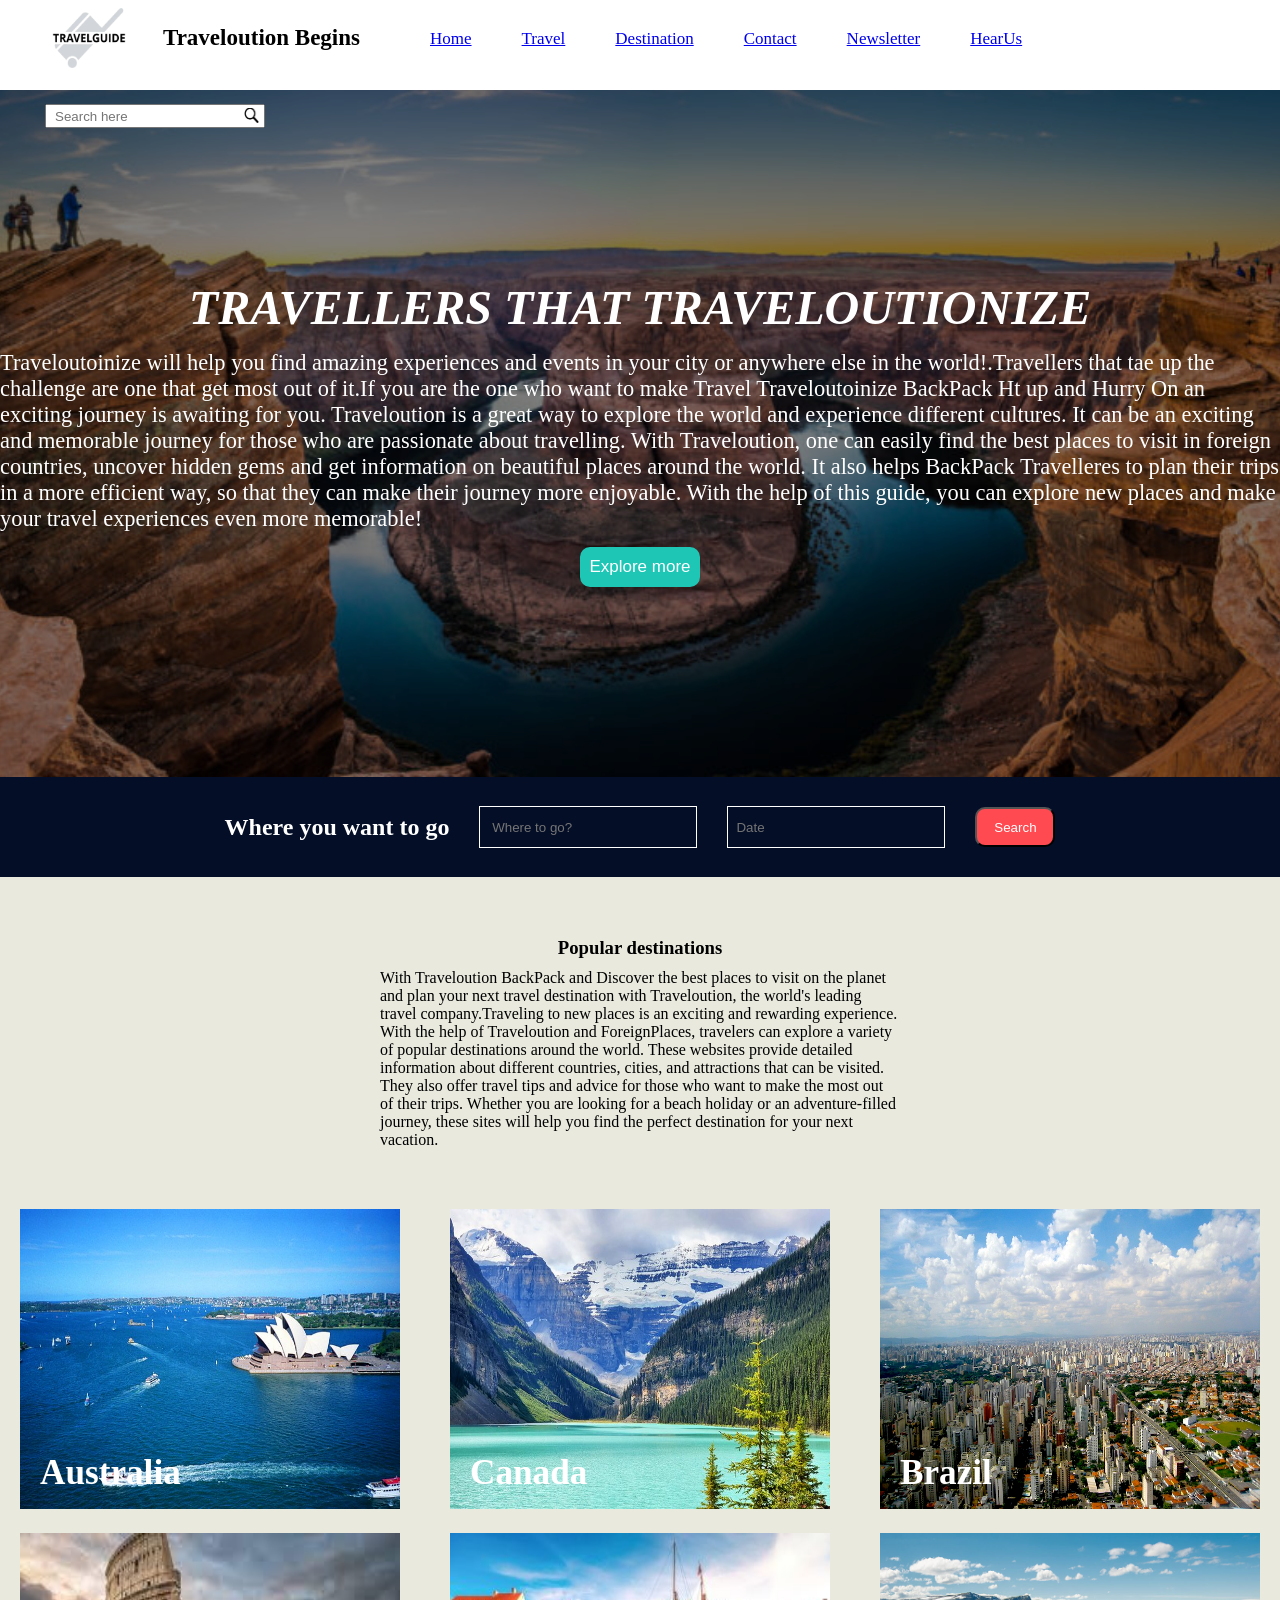
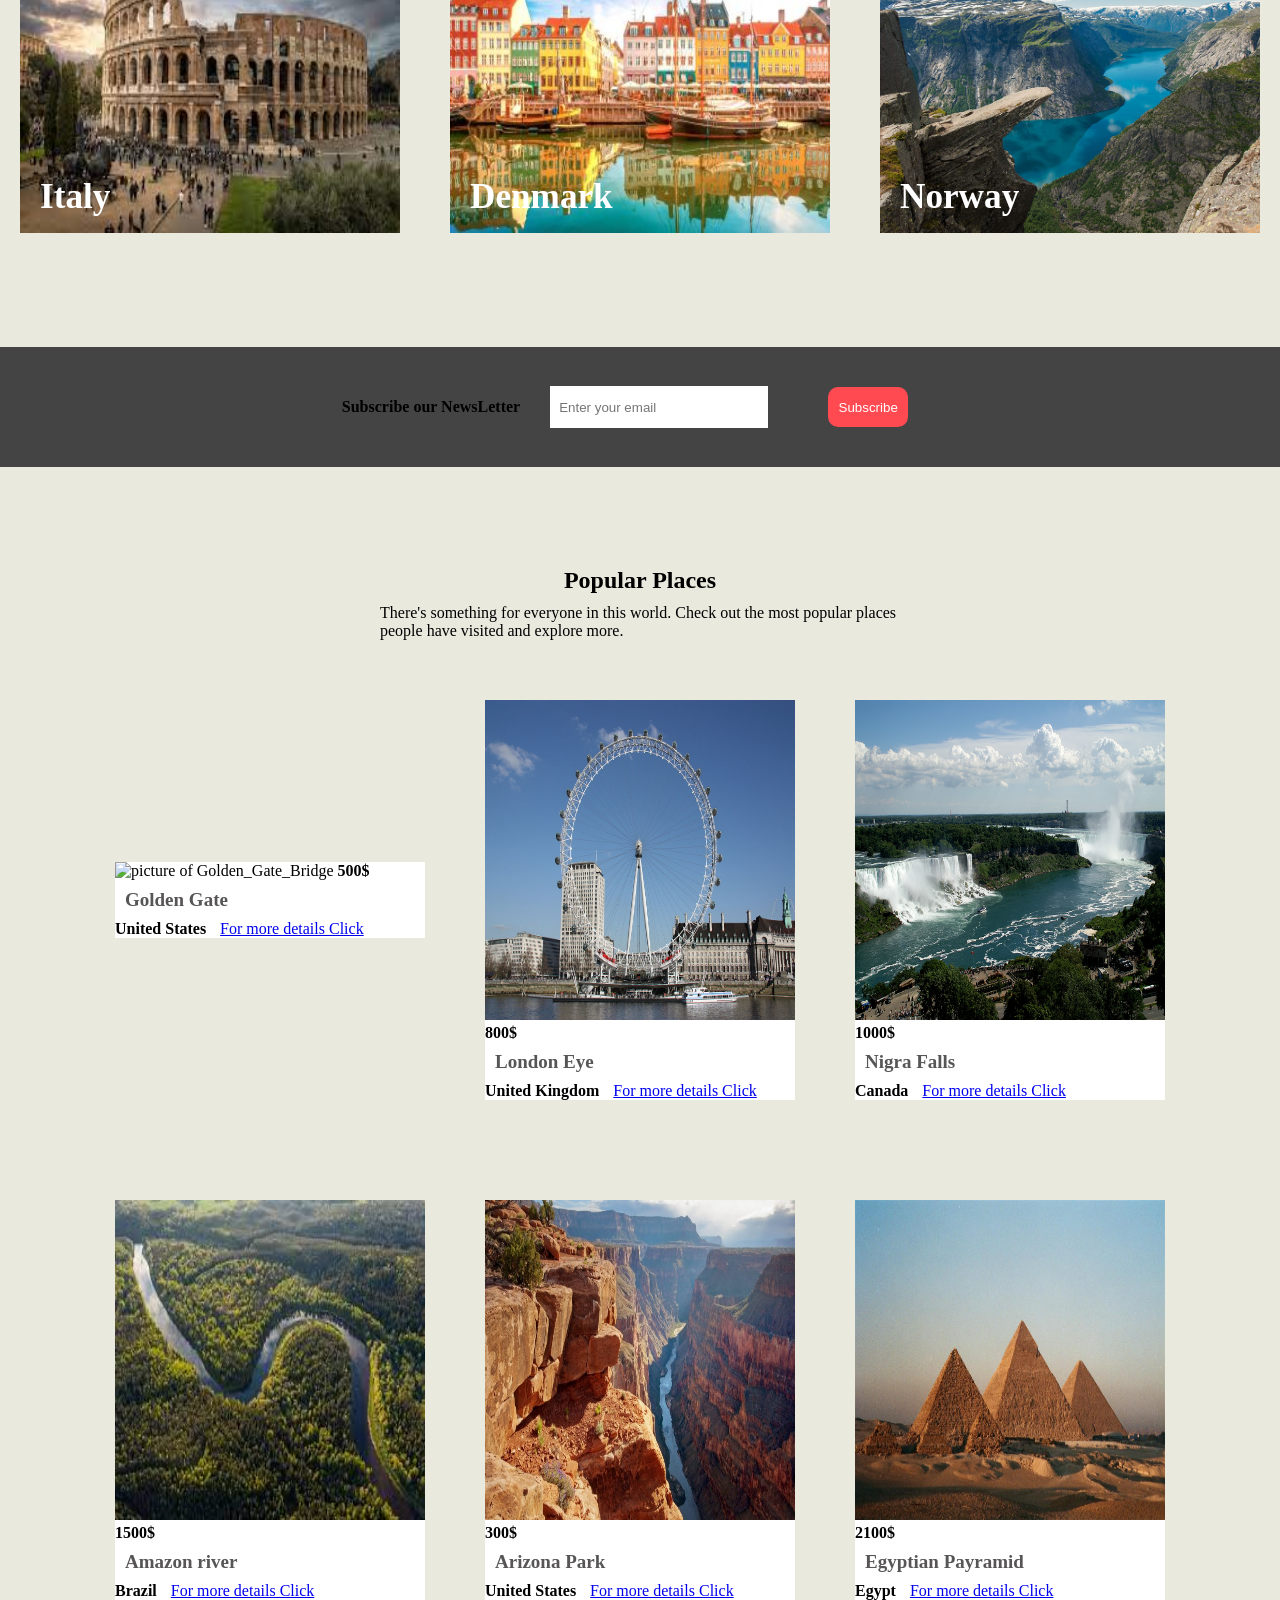
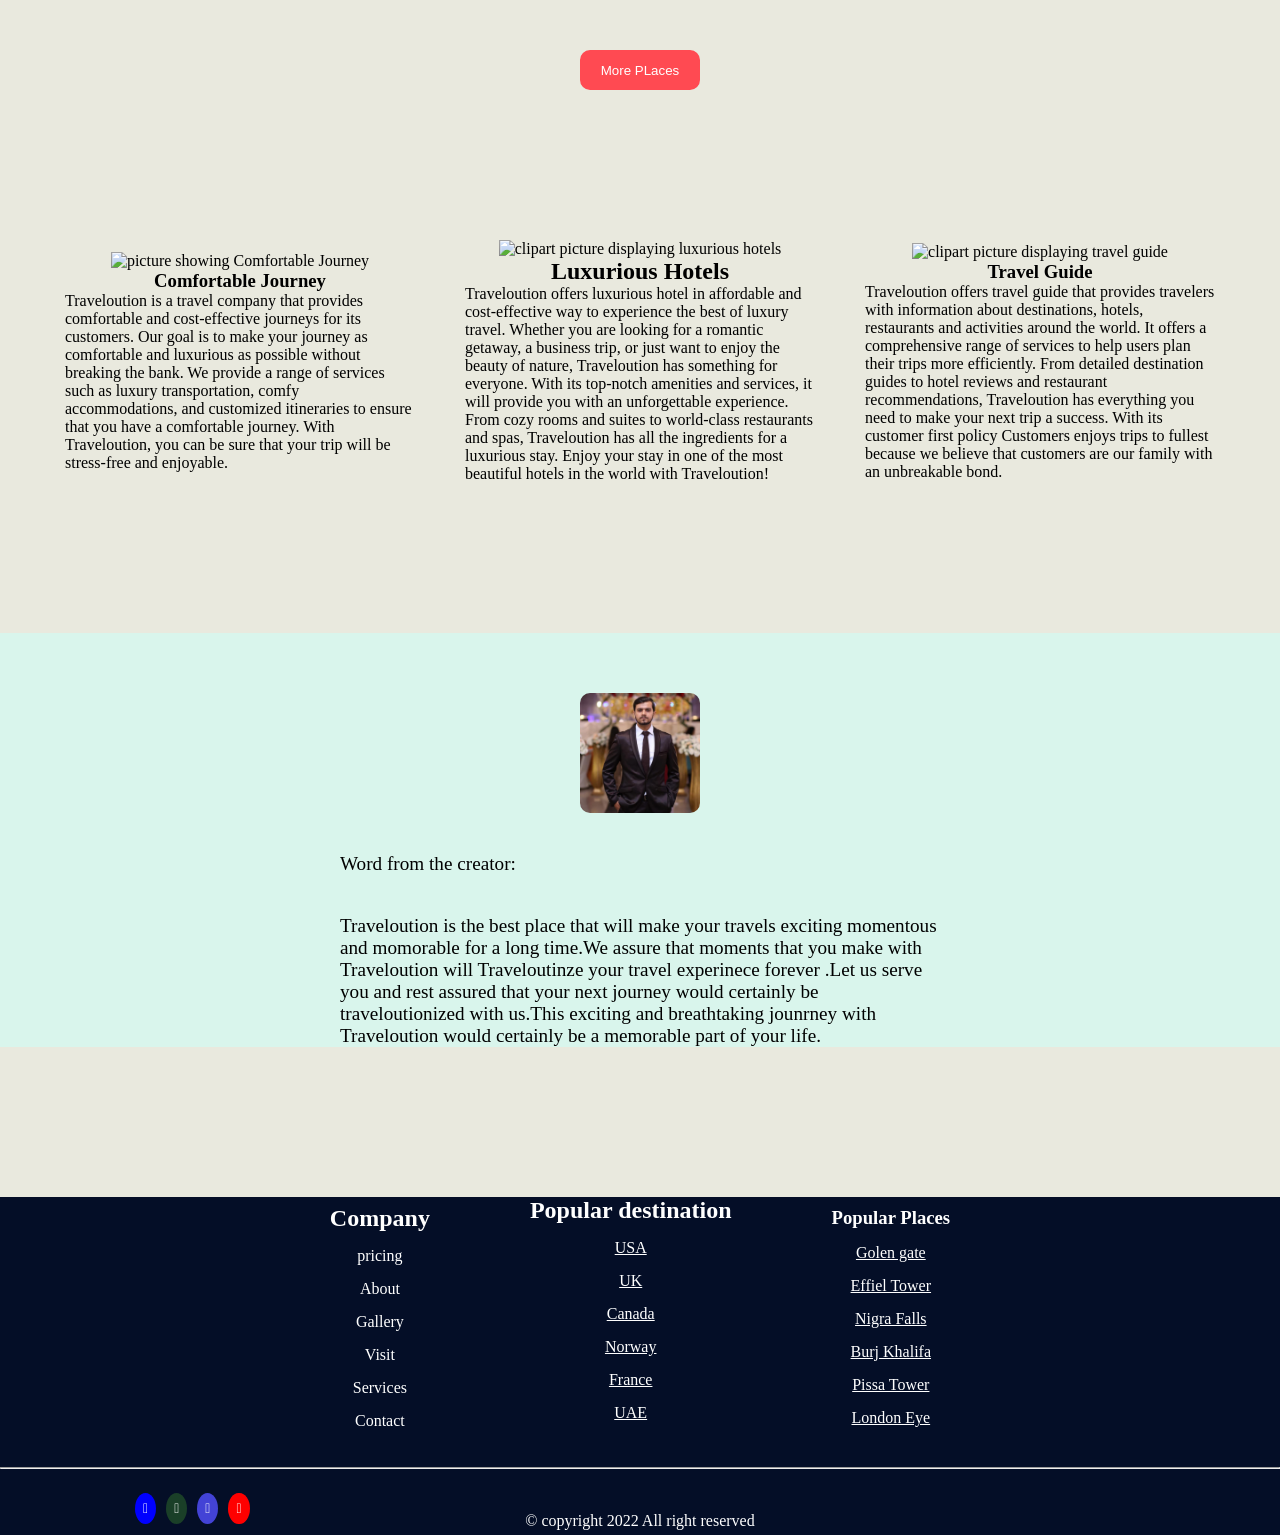
==== commit ea1886a2: "Update index.html" ====
--- a/index.html
+++ b/index.html
@@ -5,10 +5,16 @@
     <meta http-equiv="X-UA-Compatible" content="IE=edge" />
     <meta name="viewport" content="width=device-width, initial-scale=1.0" />
 
-    <meta name="description" content="Travel Guide Traveloution">
+    <meta name="description" content="Traveloution the ultimate onestop to all your Travel Desires.From Thinking of a PLace to Getting Back to Your dorstep.">
   <meta name="keywords" content="Traveloution,airways,world travel,Backpack">
   <meta name="author" content="Hassan Saif">
-
+  <link rel="apple-touch-icon" sizes="180x180" href="apple-touch-icon.png">
+  <link rel="icon" type="image/png" sizes="32x32" href="favicon-32x32.png">
+  <link rel="icon" type="image/png" sizes="16x16" href="favicon-16x16.png">
+  <link rel="manifest" href="site.webmanifest">
+  <link rel="mask-icon" href="safari-pinned-tab.svg" color="#5bbad5">
+  <meta name="msapplication-TileColor" content="#da532c">
+  <meta name="theme-color" content="#ffffff">
     <link rel="stylesheet" href="Tourism.css" />
     <title>BackPack Traveloution</title>
   </head>
@@ -96,7 +102,7 @@
       </div>
 
       <div class="newsLetter" id="mynews">
-        <h4>Subscribe our NewsLetter</h4>
+        <b>Subscribe our NewsLetter</b>
         <!-- <div class="n">
                 <h1>Subscribe our NewsLetter</h1>
             </div> -->
@@ -117,9 +123,9 @@
         <div class="place">
           <div class="area">
             <img src="img/golden_Gate.jpg" alt="picture of Golden_Gate_Bridge" />
-            <h4>500$</h4>
-            <h2>Golden Gate</h2>
-            <h3>United States</h3>
+            <b>500$</b>
+            <h3>Golden Gate</h3>
+            <b>United States</b>
             <a
               style="margin-left: 10px"
               href="https://www.nps.gov/goga/index.htm"
@@ -129,9 +135,9 @@
           </div>
           <div class="area">
             <img src="img/london_eye.jpg" alt="picture of London eye" />
-            <h4>800$</h4>
-            <h2>London Eye</h2>
-            <h3>United Kingdom</h3>
+            <b>800$</b>
+            <h3>London Eye</h3>
+            <b>United Kingdom</b>
             <a
               style="margin-left: 10px"
               href="https://www.londoneye.com/"
@@ -141,9 +147,9 @@
           </div>
           <div class="area">
             <img src="img/nigrafalls.jpg" alt="picture of Nigra Falls" />
-            <h4>1000$</h4>
-            <h2>Nigra Falls</h2>
-            <h3>Canada</h3>
+            <b>1000$</b>
+            <h3>Nigra Falls</h3>
+            <b>Canada</b>
             <a
               style="margin-left: 10px"
               href="https://www.niagarafallstourism.com/"
@@ -156,9 +162,9 @@
         <div class="place">
           <div class="area">
             <img src="img/amazon_river.jpg" alt="picture of Amazon river" />
-            <h4>1500$</h4>
-            <h2>Amazon river</h2>
-            <h3>Brazil</h3>
+            <b>1500$</b>
+            <h3>Amazon river</h3>
+            <b>Brazil</b>
             <a
               style="margin-left: 10px"
               href="https://en.wikipedia.org/wiki/Amazon_River"
@@ -168,9 +174,9 @@
           </div>
           <div class="area">
             <img src="img/arizona_park.jpg" alt="picture of Arizona park" />
-            <h4>300$</h4>
-            <h2>Arizona Park</h2>
-            <h3>United States</h3>
+            <b>300$</b>
+            <h3>Arizona Park</h3>
+            <b>United States</b>
             <a
               style="margin-left: 10px"
               href="https://www.nps.gov/state/az/index.htm"
@@ -180,9 +186,9 @@
           </div>
           <div class="area">
             <img src="img/egyptian_pyramid.jpg" alt="picture of egypt Pyramid" />
-            <h4>2100$</h4>
-            <h2>Egyptian Payramid</h2>
-            <h3>Egypt</h3>
+            <b>2100$</b>
+            <h3>Egyptian Payramid</h2>
+            <b>Egypt</b>
             <a
               style="margin-left: 10px"
               href="https://www.britannica.com/topic/Pyramids-of-Giza"
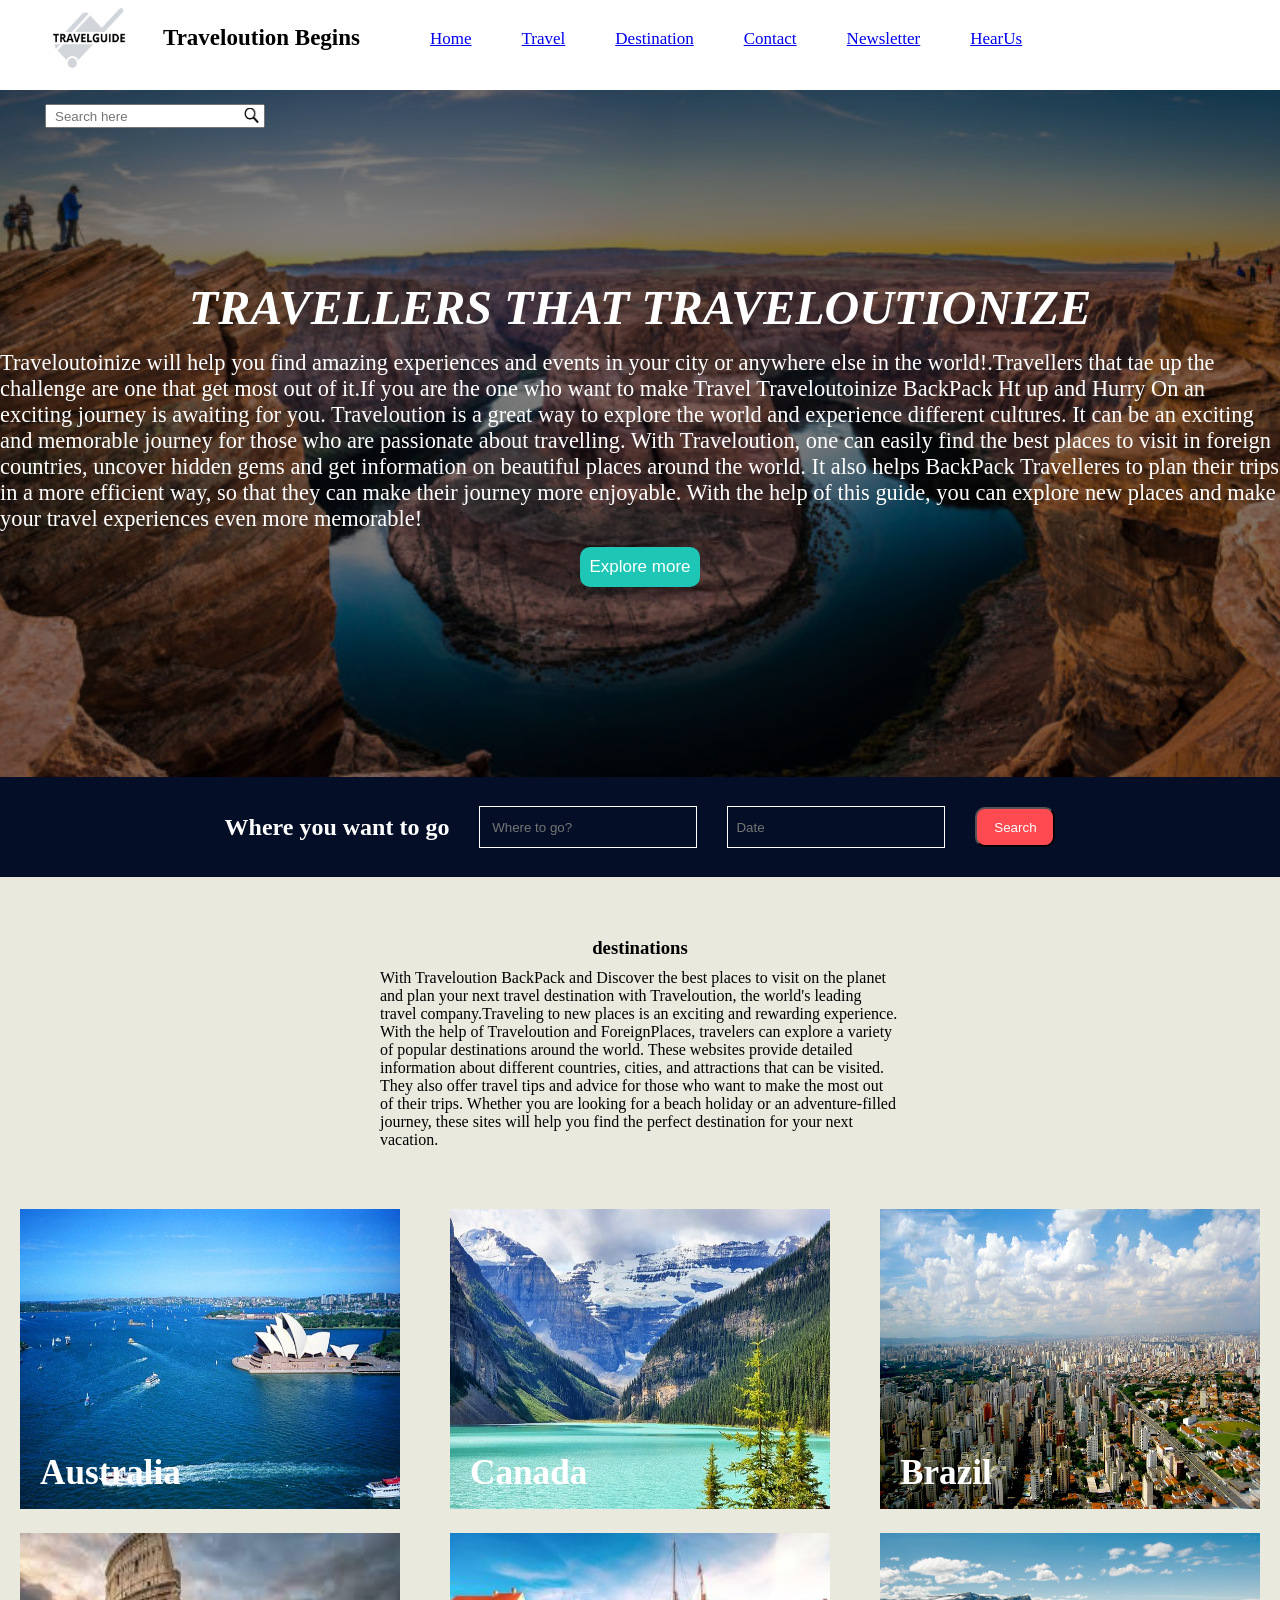
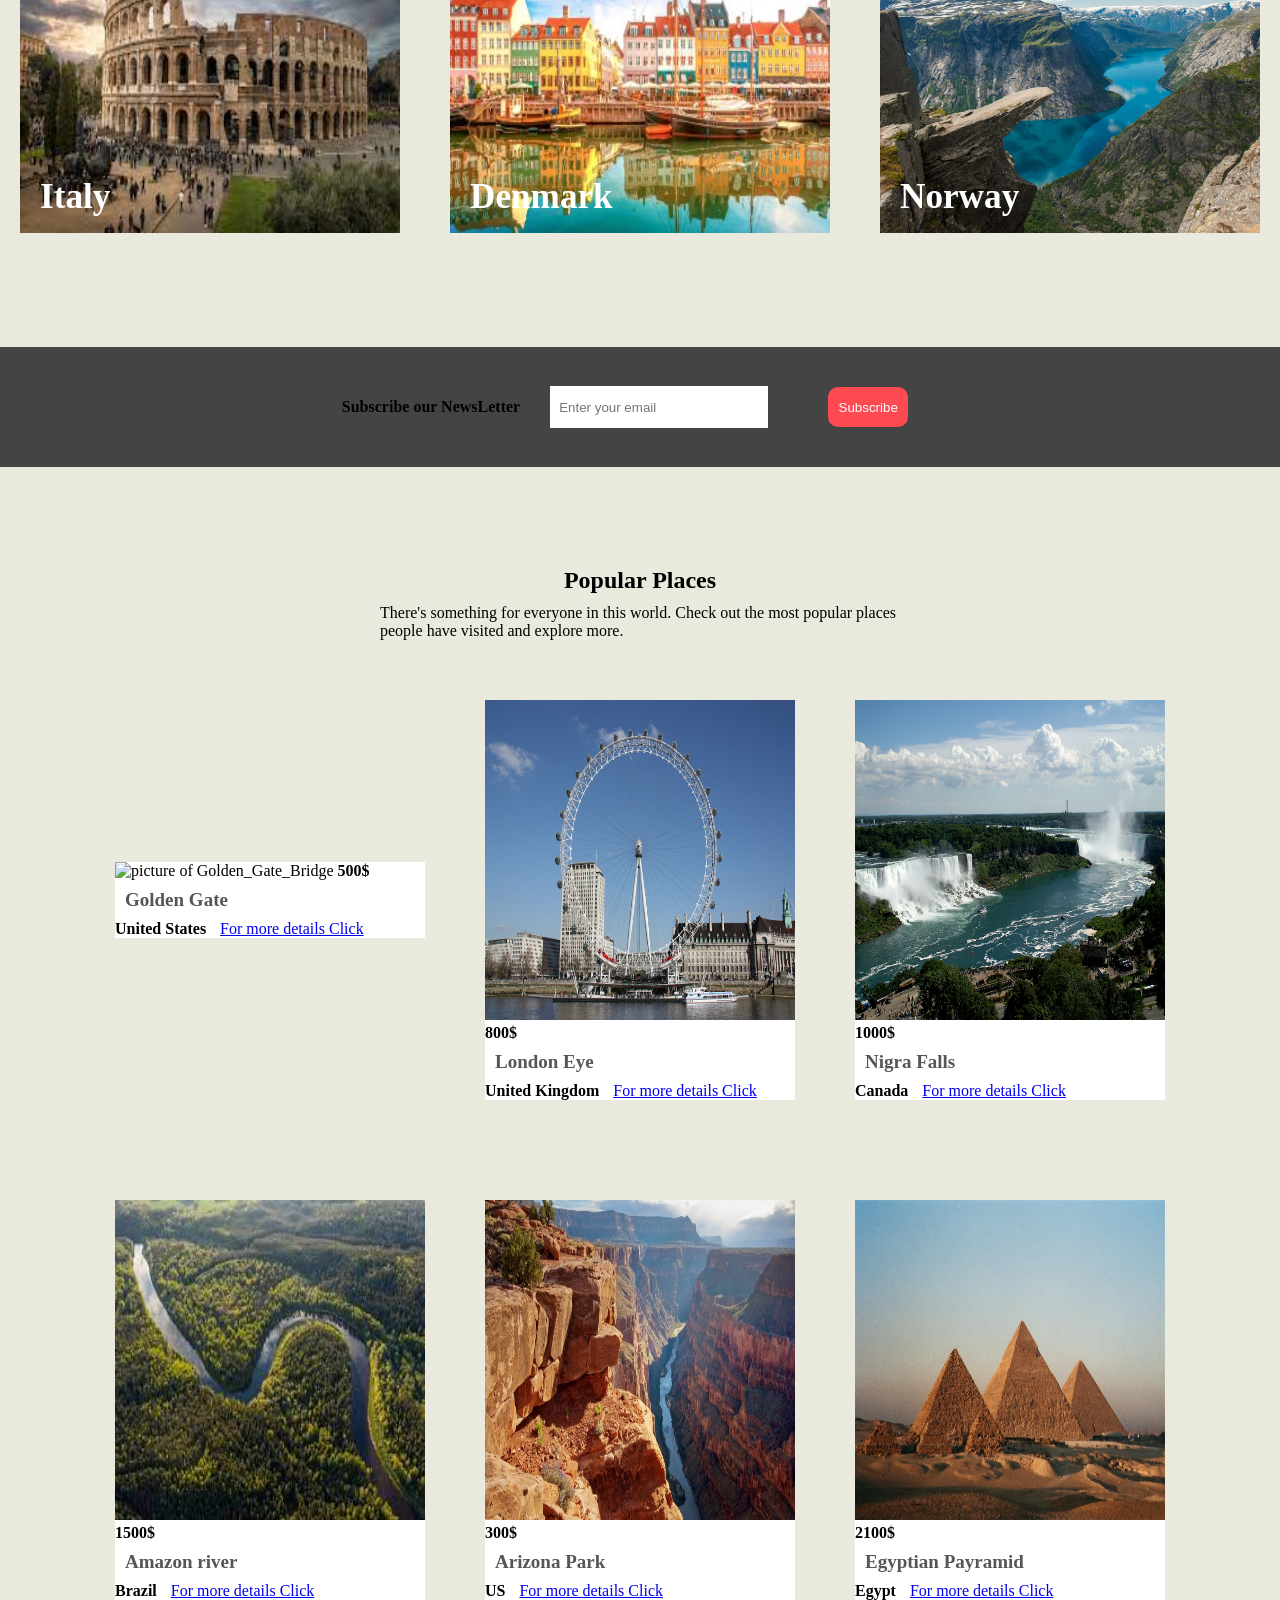
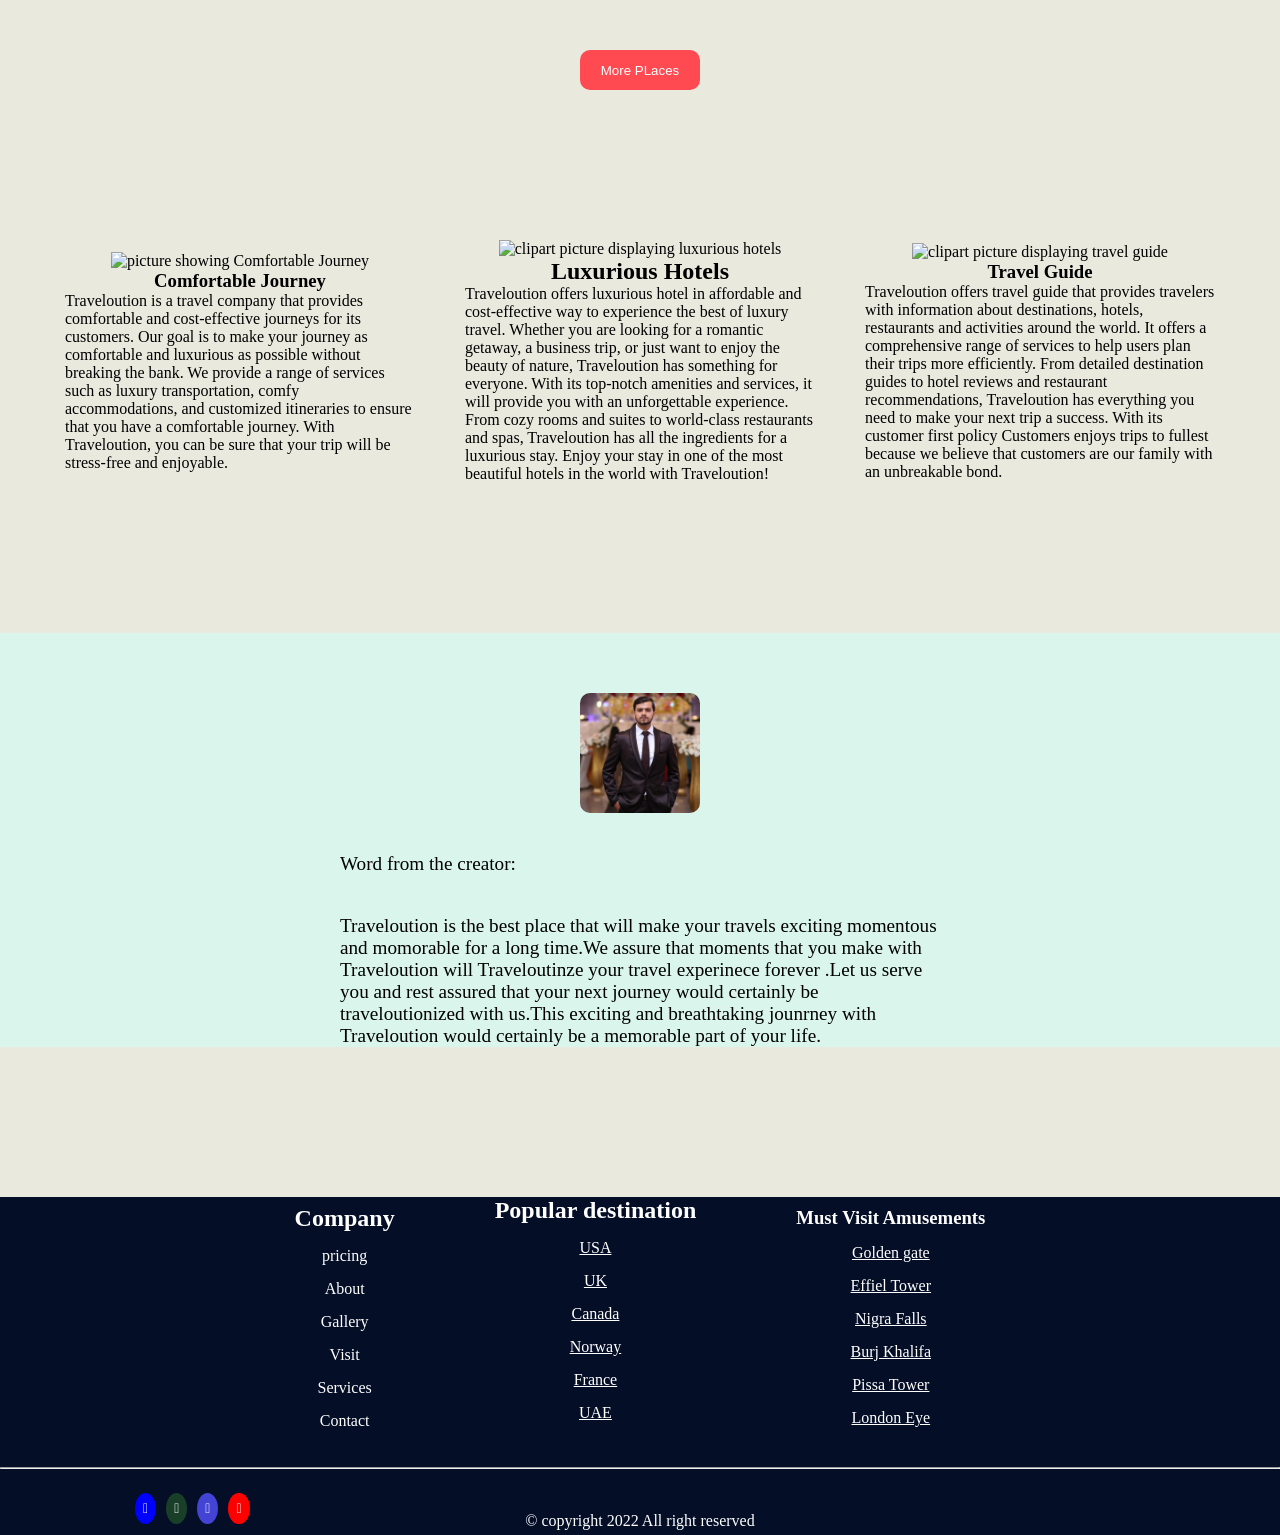
==== commit 2d6b06b0: "Update index.html" ====
--- a/index.html
+++ b/index.html
@@ -66,7 +66,7 @@
       </div>
 
       <div class="destination" id="travel">
-        <h3>Popular destinations</h3>
+        <h3> destinations</h3>
         <p>
           With Traveloution BackPack and Discover the best places to visit on the planet and plan your next travel destination with Traveloution, the world's leading travel company.Traveling to new places is an exciting and rewarding experience. With the help of Traveloution and ForeignPlaces, travelers can explore a variety of popular destinations around the world. These websites provide detailed information about different countries, cities, and attractions that can be visited. They also offer travel tips and advice for those who want to make the most out of their trips. Whether you are looking for a beach holiday or an adventure-filled journey, these sites will help you find the perfect destination for your next vacation.
         </p>
@@ -176,7 +176,7 @@
             <img src="img/arizona_park.jpg" alt="picture of Arizona park" />
             <b>300$</b>
             <h3>Arizona Park</h3>
-            <b>United States</b>
+            <b>US</b>
             <a
               style="margin-left: 10px"
               href="https://www.nps.gov/state/az/index.htm"
@@ -299,13 +299,13 @@
           <p>  </p>
         </div>
         <div class="f1">
-          <h3>Popular Places</h3>
+          <h3>Must Visit Amusements</h3>
 
           <p>  </p>
           <a
               style="color: white"
               href=" https://en.wikipedia.org/wiki/Golden_Gate_Bridge"
-              >Golen gate
+              >Golden gate
           </a>
           <p>  </p>
           <a
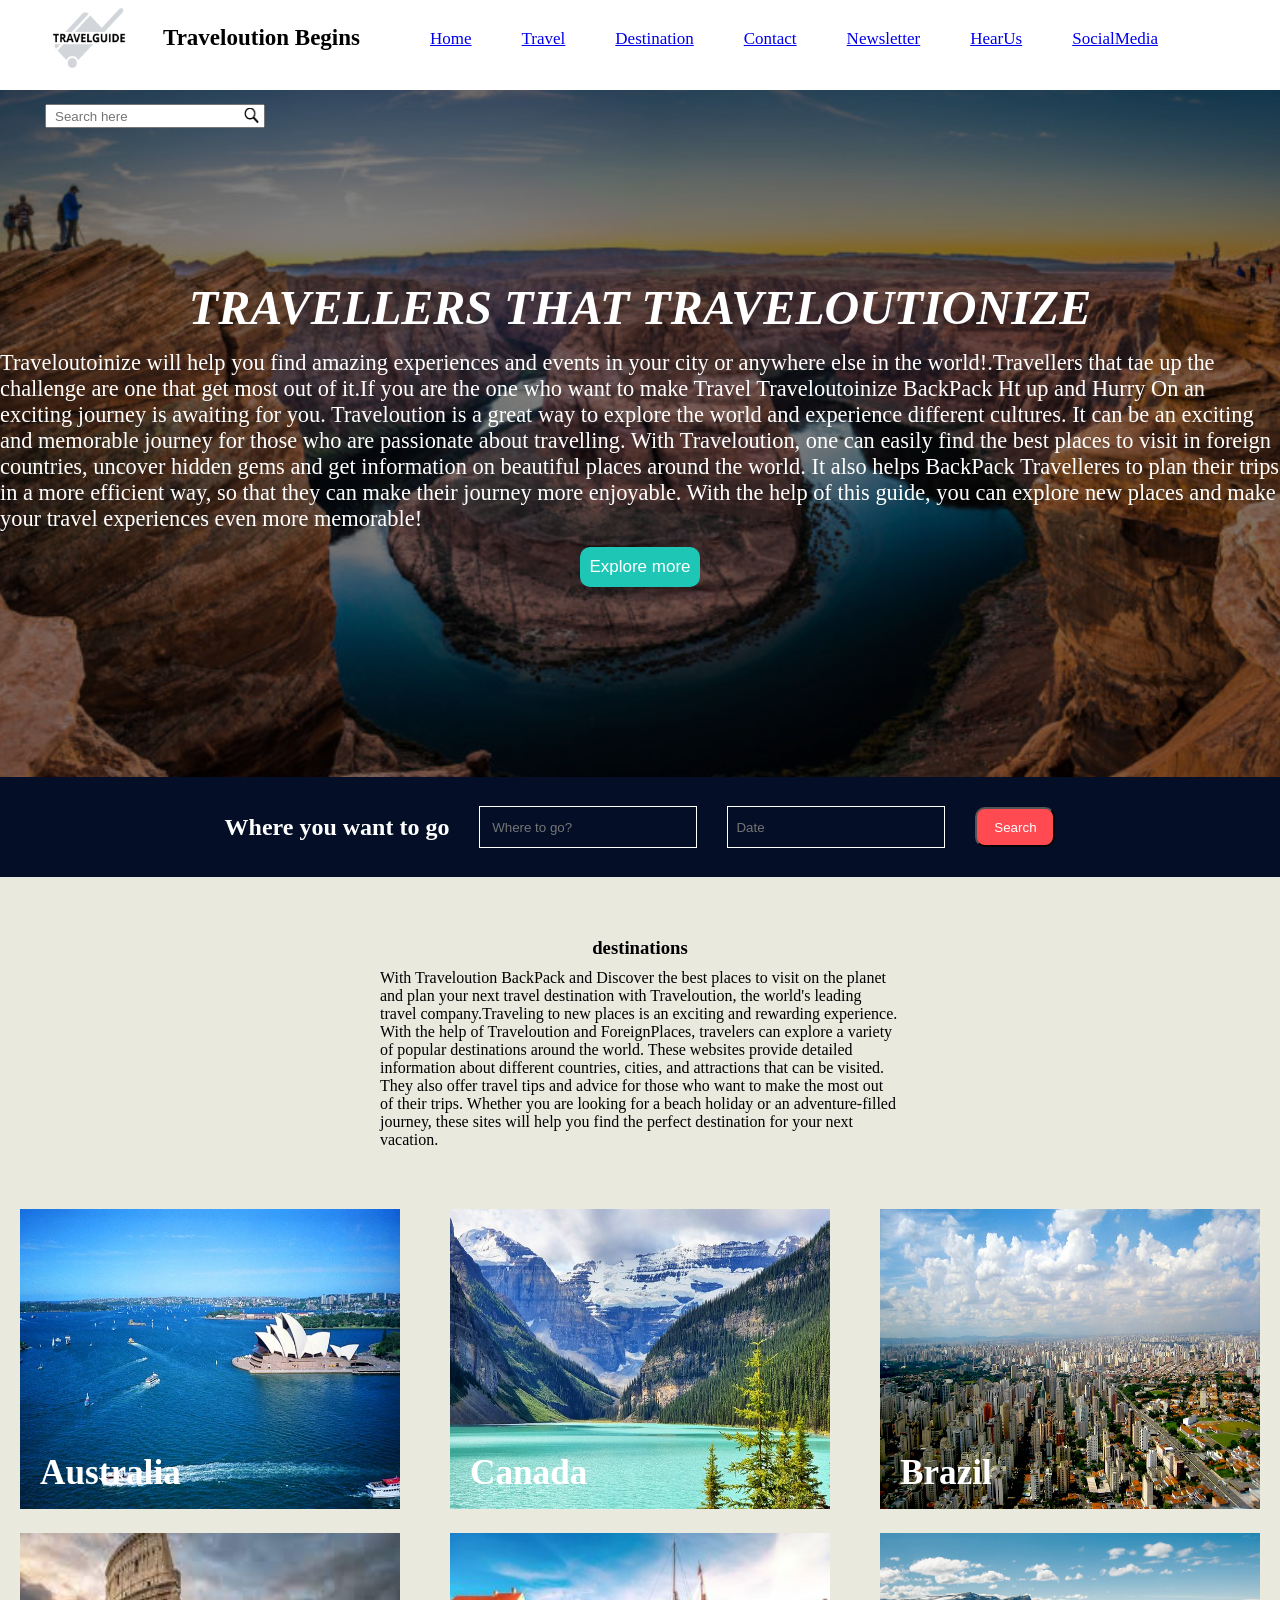
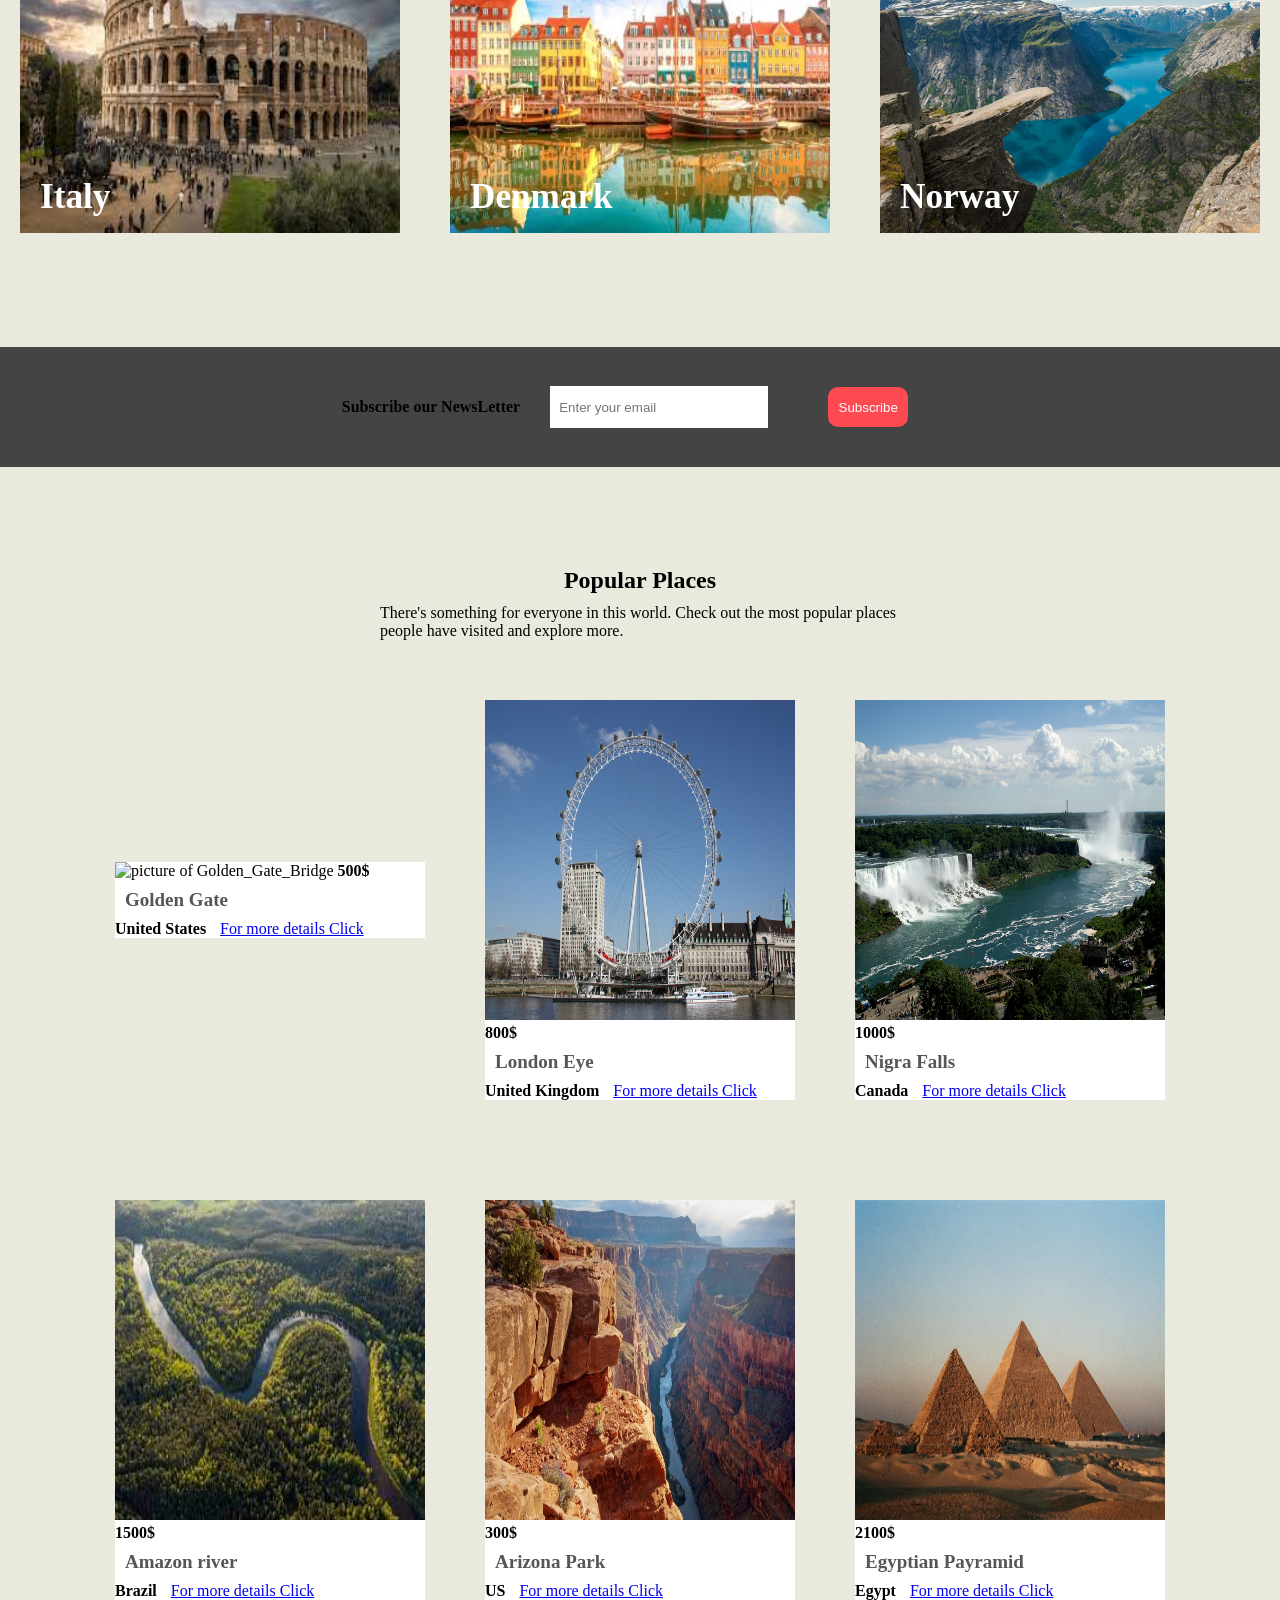
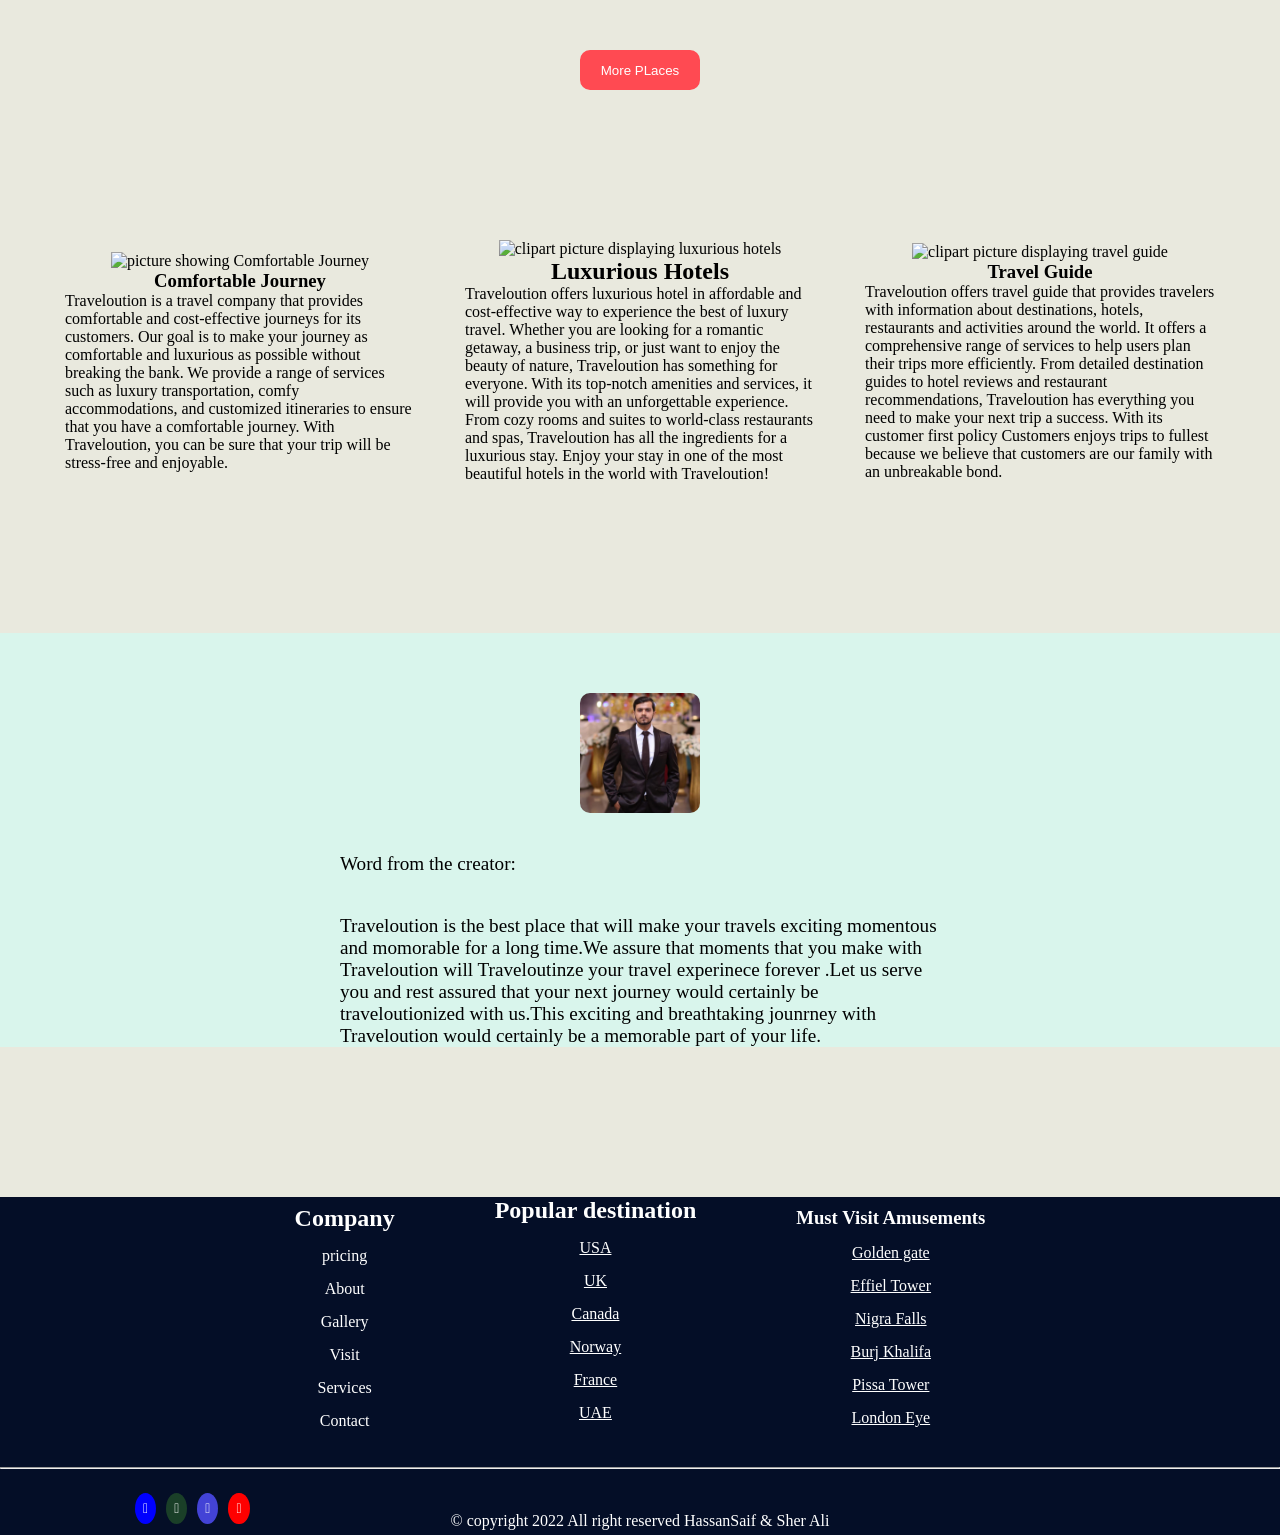
==== commit 91c8a461: "Final Change" ====
--- a/index.html
+++ b/index.html
@@ -31,6 +31,7 @@
             <li><a href="#contact">Contact</a></li>
             <li><a href="#mynews">Newsletter</a></li>
             <li><a href="#fromus">HearUs</a></li>
+            <li><a href="#socialmedia">SocialMedia</a></li>
           </ul>
         </div>
         <div class="search">
@@ -341,7 +342,7 @@
         </div>
       </div>
       <hr style="margin-top: 30px" />
-      <div style="margin-top: 20px; padding: 5px" class="copyright">
+      <div style="margin-top: 20px; padding: 5px" class="copyright"  id="socialmedia">
         <div style="margin-left: 120px" class="icons">
           <a id="icon1" href="https://www.facebook.com/" target="_blank"></a>
 
@@ -351,8 +352,11 @@
             target="_blank" href="https://twitter.com/" target="_blank"></a>
           </a>
           <a id="icon4" href="https://www.youtube.com/" target="_blank"></a>
-        </div>
-        <p>&copy; copyright 2022 All right reserved</p>
+          <a id="icon5" href="https://pk.linkedin.com/" target="_blank"></a>
+          <a id="icon6" href="https://www.instagram.com/" target="_blank"></a>
+          <a id="icon7" href="https://www.instagram.com/" target="_blank"></a>
+        </div>
+        <p>&copy; copyright 2022 All right reserved HassanSaif & Sher Ali</p>
       </div>
     </footer>
   </body>
